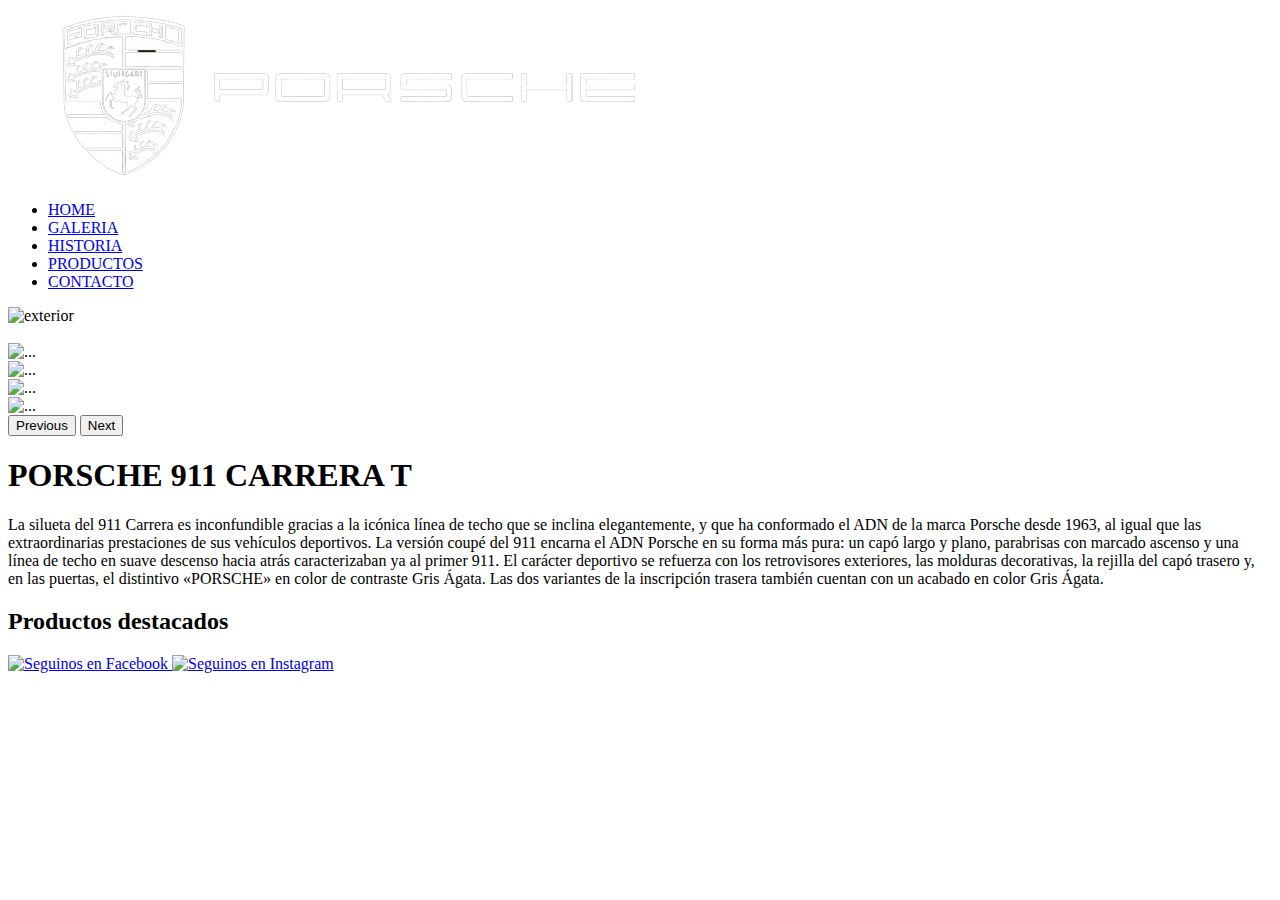
==== index.html @ 57ba137e "first commit" ====
<!DOCTYPE html>
<html lang="es">

<head>
    <meta charset="UTF-8">
    <meta name="viewport" content="width=device-width, initial-scale=1.0">
    <title>Porsche 911 Carrera T</title>
    <!-- favicon -->
    <link rel="shortcut icon" href="./img/iconos/logo_porsche.png" type="image/x-icon">
    <link href="https://cdn.jsdelivr.net/npm/bootstrap@5.3.2/dist/css/bootstrap.min.css" rel="stylesheet"
        integrity="sha384-T3c6CoIi6uLrA9TneNEoa7RxnatzjcDSCmG1MXxSR1GAsXEV/Dwwykc2MPK8M2HN" crossorigin="anonymous">
    <!-- link a mi hoja de estilos  FORMA RECOMENDADA-->
    <link rel="stylesheet" href="./css/style.css">
    <!-- segunda forma NO RECOMENDAD -->
    <style>
        /* h2{
            color: red;
        } */
    </style>
</head>

<body class="bg-pattern">
    <!-- starts nav -->
    <nav class="menu">
        <img class="logo" src="./img/iconos/logo_porsche.png" alt="HOME">
        <ul>
            <!-- vinculos relativos -->
            <li>
                <a href="./pages/home.html">HOME</a>
            </li>
            <li>
                <a href="./pages/promos.html">GALERIA</a>
            </li>
            <li>
                <a href="./pages/nosotros.html">HISTORIA</a>
            </li>
            <li>
                <a href="./pages/contacto.html">PRODUCTOS</a>
            </li>
            <li>
                <a href="./pages/contacto.html">CONTACTO</a>
            </li>
        </ul>
    </nav>
    <!-- ends nav -->
    <!-- starts presentation -->
    <header>
        <div id="carouselExampleAutoplaying" class="carousel slide" data-bs-ride="carousel">
            <div class="carousel-inner">
                <div class="carousel-item active">
                    <img src="./img/porsche_1.jpeg" class="d-block w-100" alt="exterior">
                </div>
                <div class="carousel-item">
                    <img src="./img/porsche_2.jpeg" class="d-block w-100" alt="">
                </div>
                <div class="carousel-item">
                    <img src="./img/porsche_3.jpeg" class="d-block w-100" alt="...">
                </div>
                <div class="carousel-item">
                    <img src="./img/porsche_4.jpeg" class="d-block w-100" alt="...">
                </div>
                <div class="carousel-item">
                    <img src="./img/porsche_5.jpeg" class="d-block w-100" alt="...">
                </div>
                <div class="carousel-item">
                    <img src="./img/porsche_6.jpeg" class="d-block w-100" alt="...">
                </div>
            </div>
            <button class="carousel-control-prev" type="button" data-bs-target="#carouselExampleAutoplaying"
                data-bs-slide="prev">
                <span class="carousel-control-prev-icon" aria-hidden="true"></span>
                <span class="visually-hidden">Previous</span>
            </button>
            <button class="carousel-control-next" type="button" data-bs-target="#carouselExampleAutoplaying"
                data-bs-slide="next">
                <span class="carousel-control-next-icon" aria-hidden="true"></span>
                <span class="visually-hidden">Next</span>
            </button>
        </div>
    </header>
    <!-- ends presentation -->
    <main>
        <!-- starts intro -->
        <section>
            <h1>PORSCHE 911 CARRERA T</h1>
            <p>La silueta del 911 Carrera es inconfundible gracias a la icónica línea de techo que se inclina
                elegantemente, y que ha conformado
                el ADN de la marca Porsche desde 1963, al igual que las extraordinarias prestaciones de sus vehículos
                deportivos. La versión coupé
                del 911 encarna el ADN Porsche en su forma más pura: un capó largo y plano, parabrisas con marcado
                ascenso y una línea de techo
                en suave descenso hacia atrás caracterizaban ya al primer 911. El carácter deportivo se refuerza con los
                retrovisores exteriores, las
                molduras decorativas, la rejilla del capó trasero y, en las puertas, el distintivo «PORSCHE» en color de
                contraste Gris Ágata.
                Las dos variantes de la inscripción trasera también cuentan con un acabado en color Gris Ágata.</p>
        </section>
        <!-- ends intro -->
        <!-- starts products -->
        <section>
            <h2 class="text-bold">Productos destacados</h2>
        </section>
        <!-- ends products -->
    </main>
    <!-- starts footer -->
    <footer id="myAdd">
        <!-- starts social icons -->
        <div>
            <!-- vinculos absolutos -->
            <a href="https://coderhouse.com" target="_blank">
                <img src="./img/iconos/facebook.png" alt="Seguinos en Facebook">
            </a>
            <a href="https://instagram.com" target="_blank">
                <img src="./img/iconos/instagram.png" alt="Seguinos en Instagram">
            </a>
        </div>
        <!-- ends social icons -->
    </footer>
    <!-- ends footer -->
</body>

</html>
---- css/style.css ----
/*  */
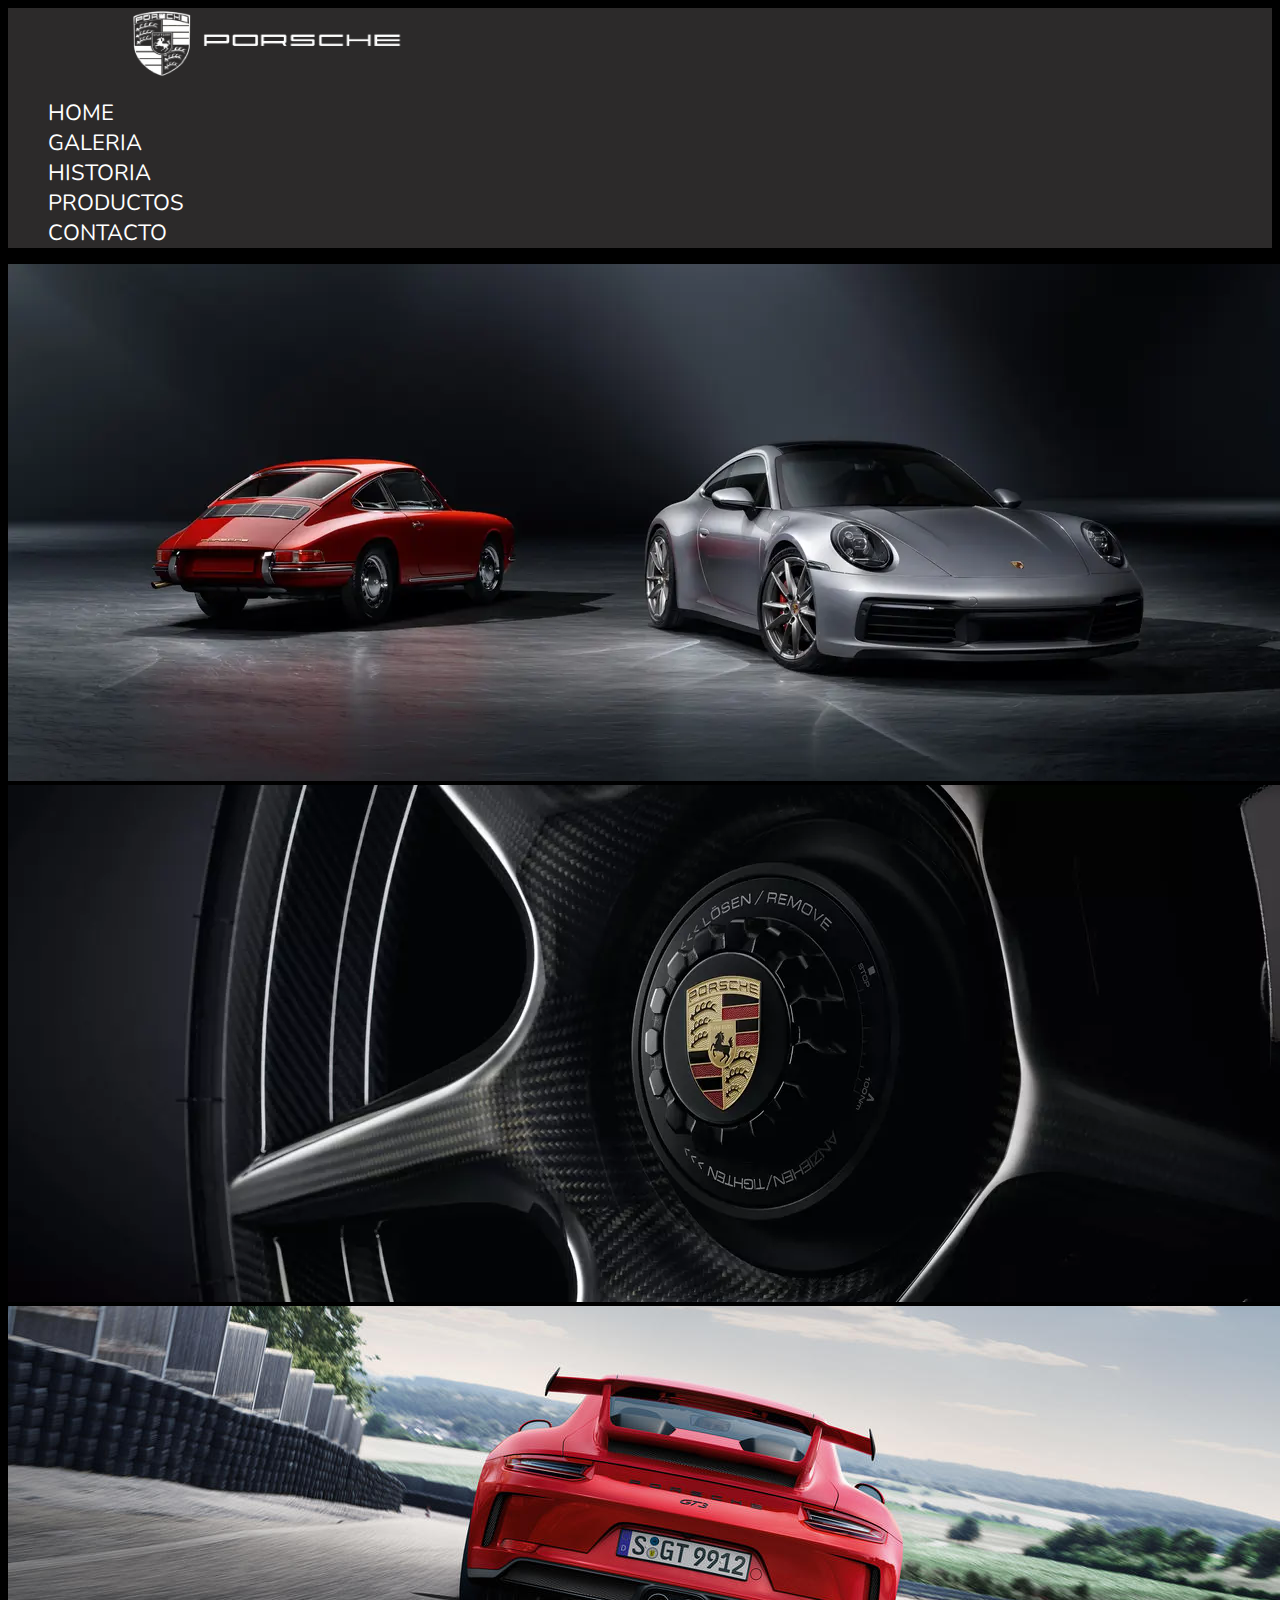
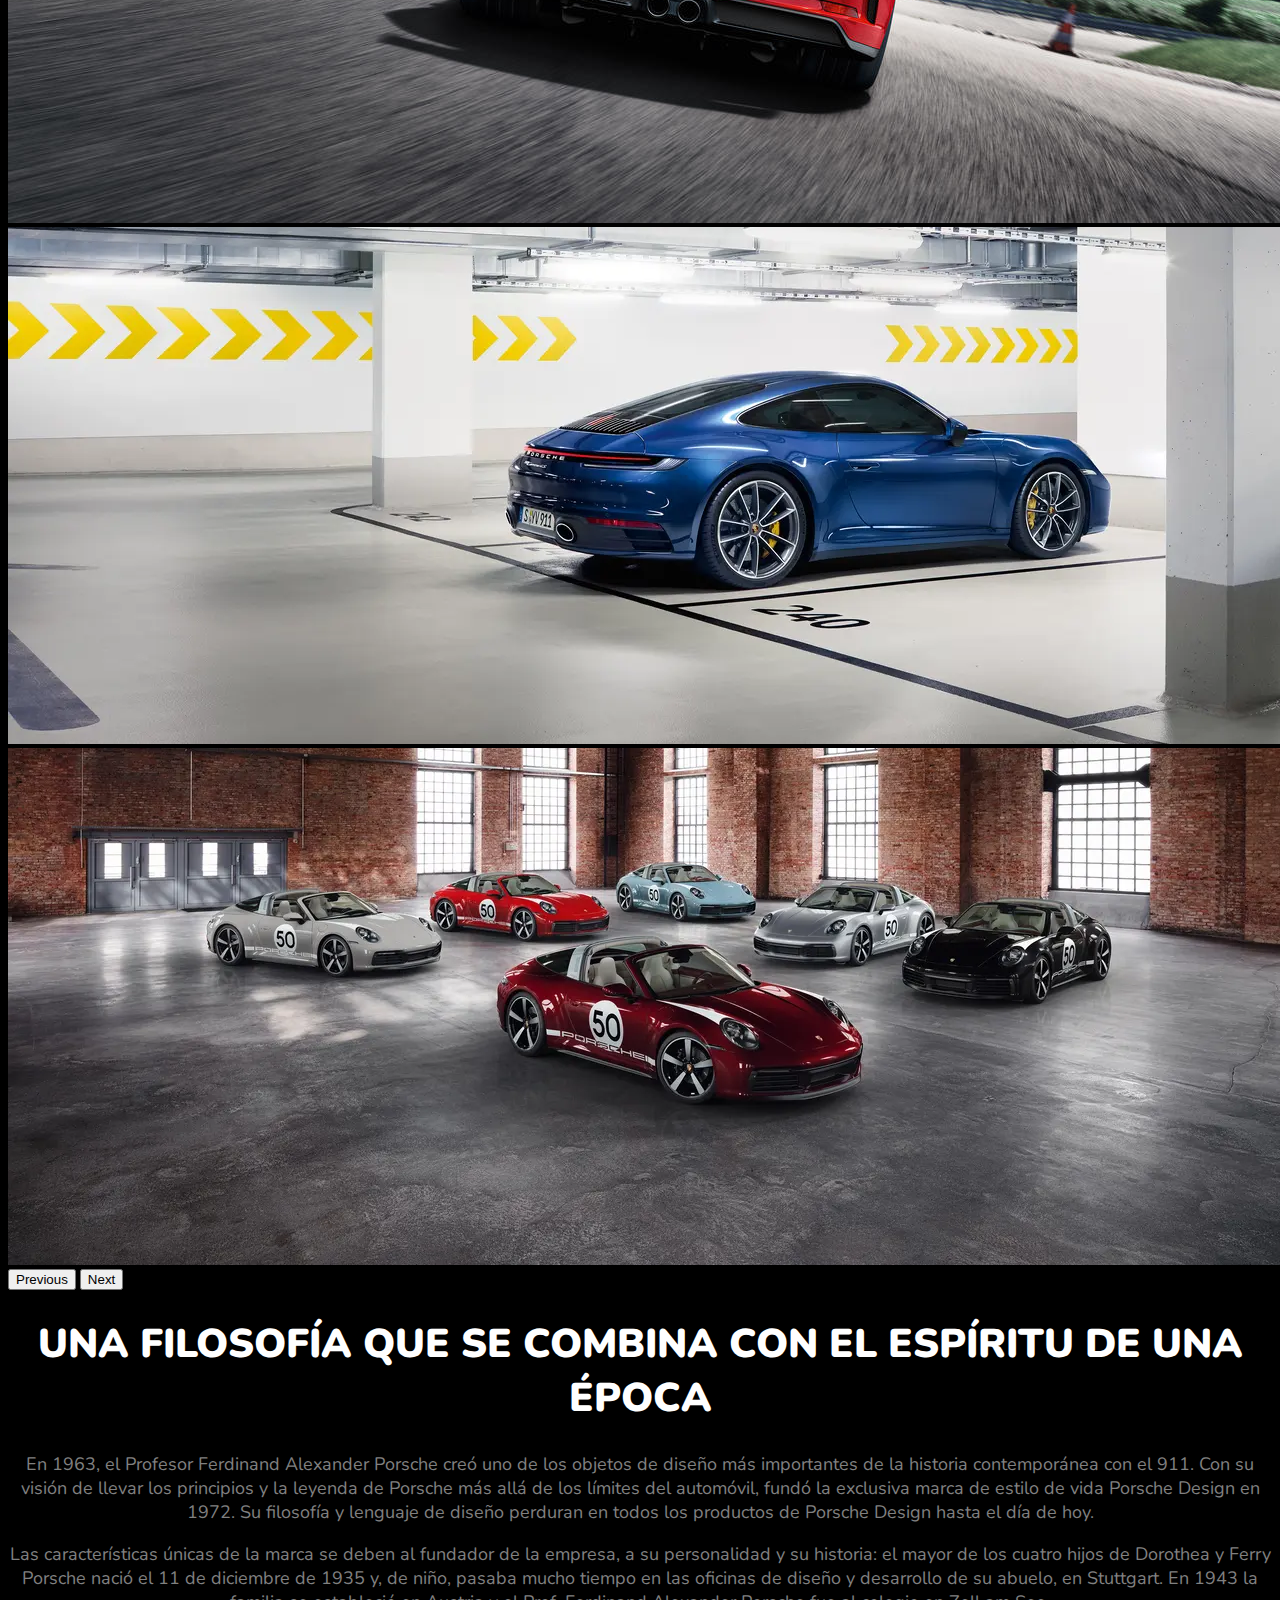
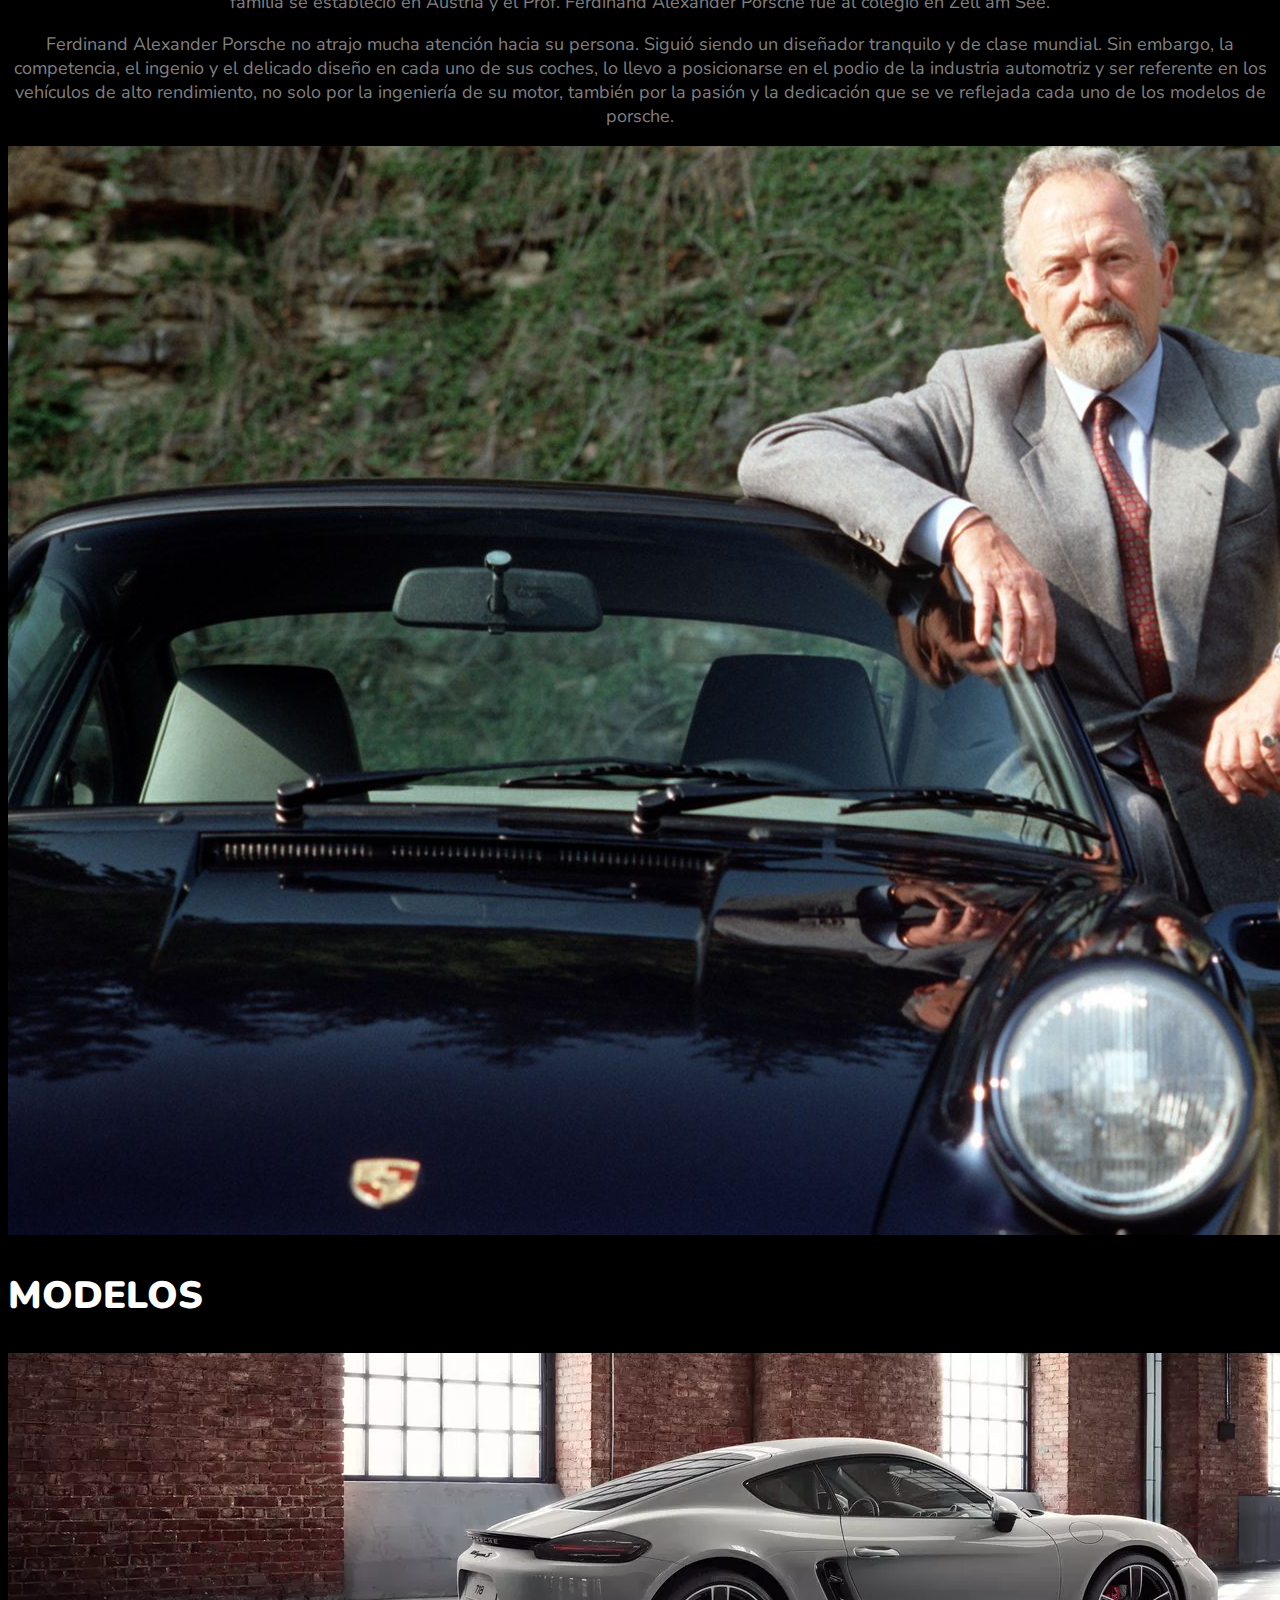
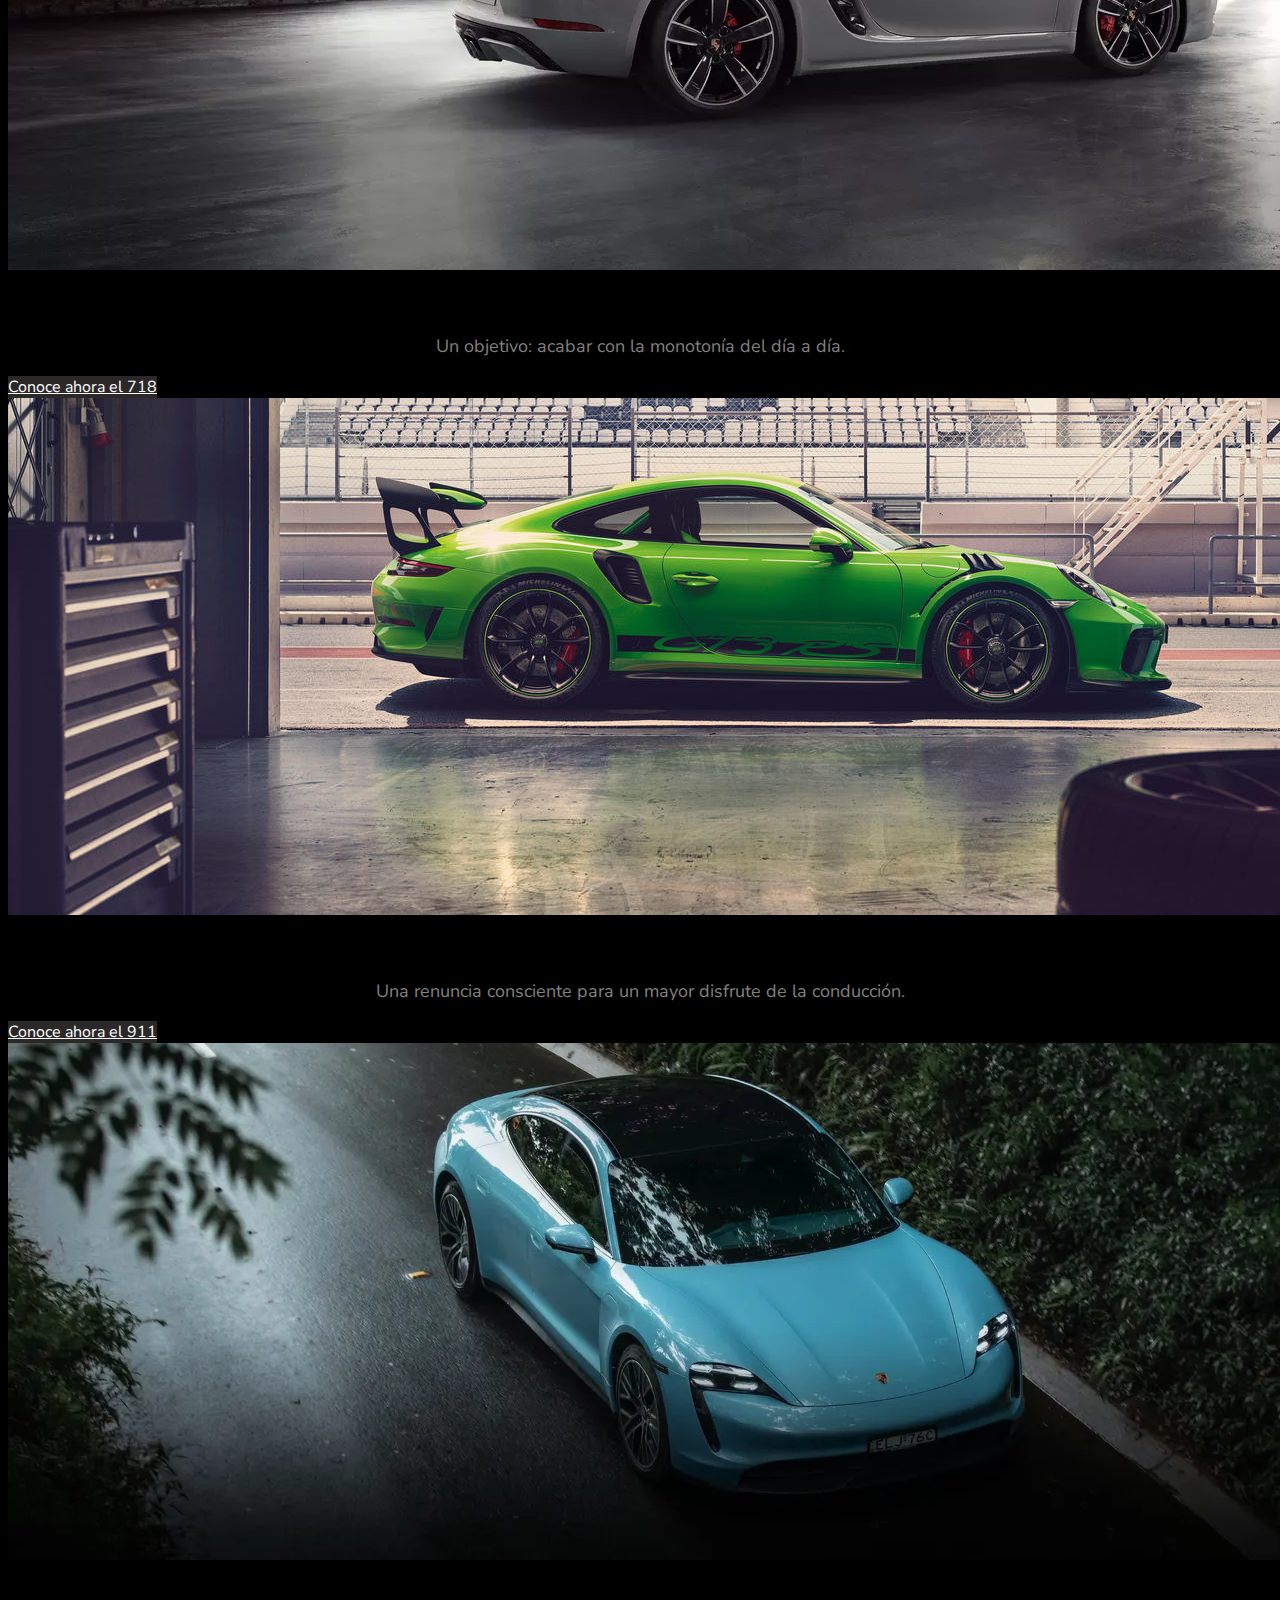
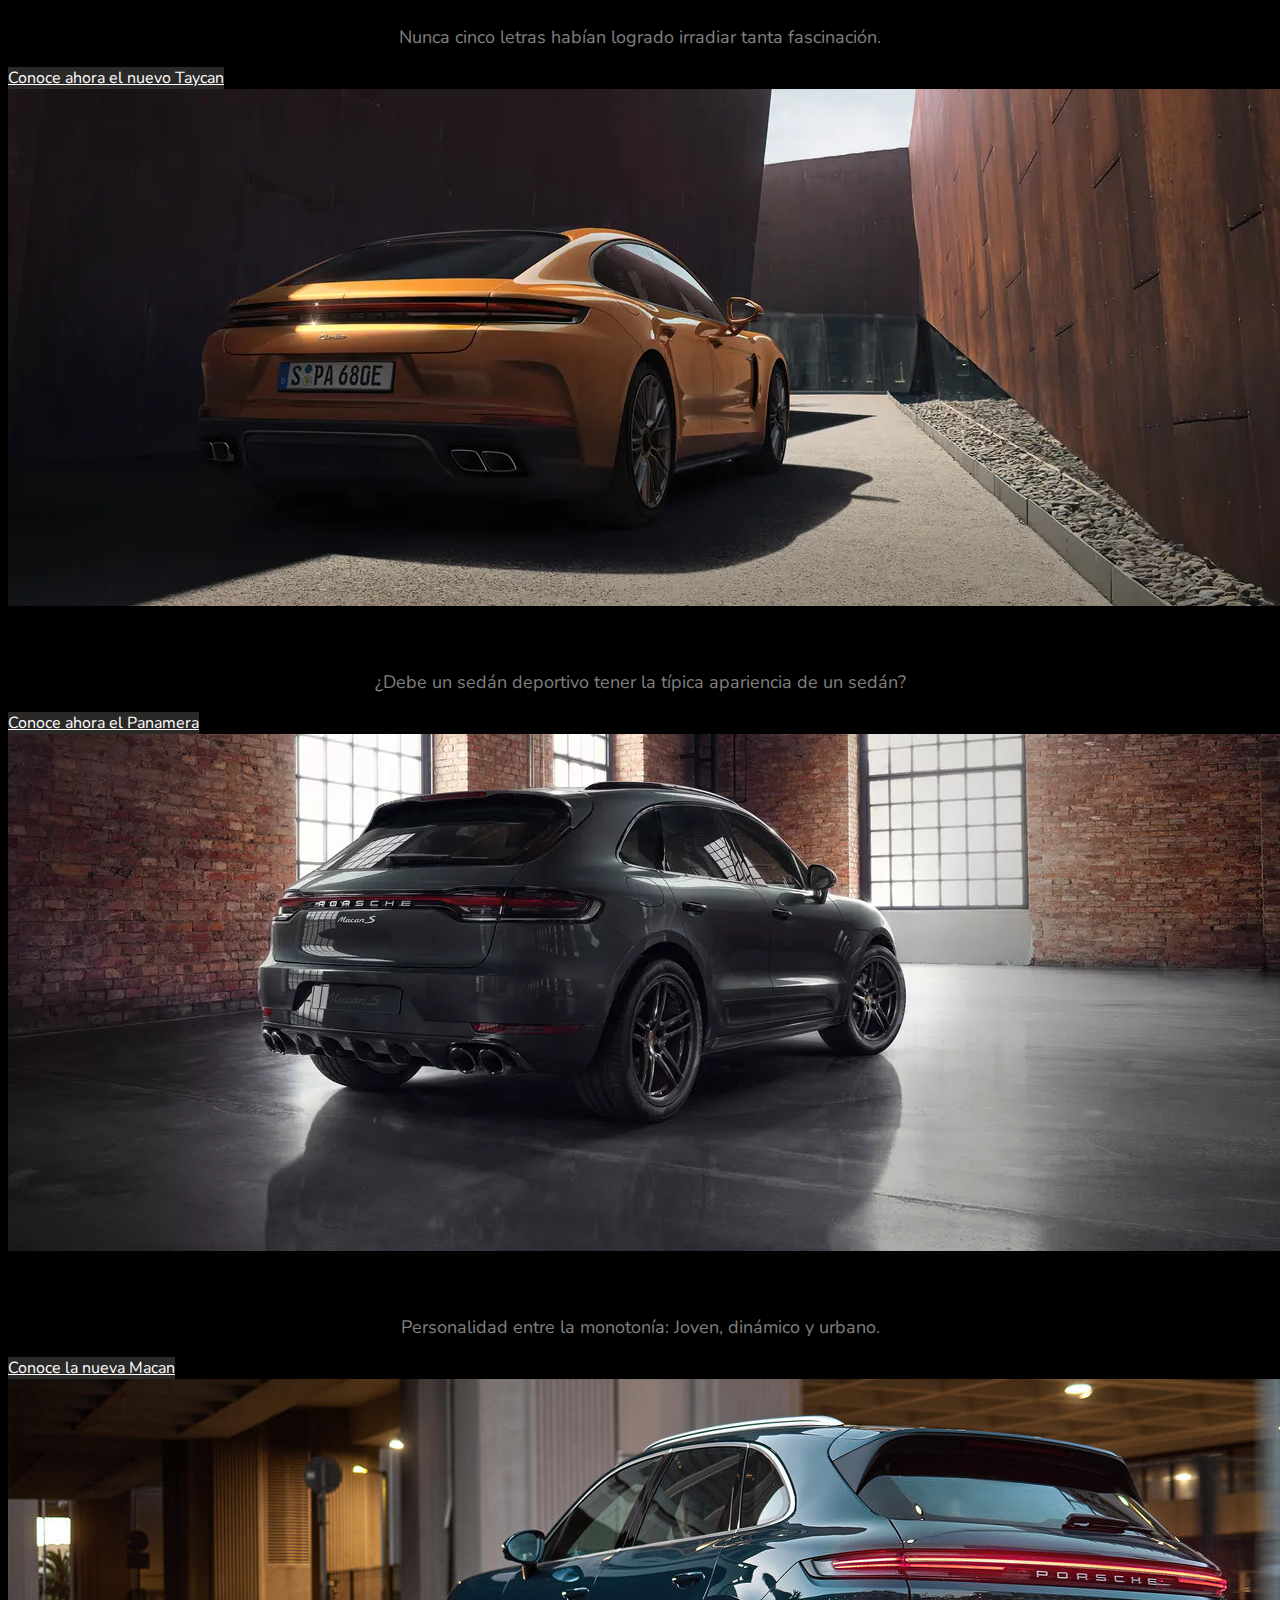
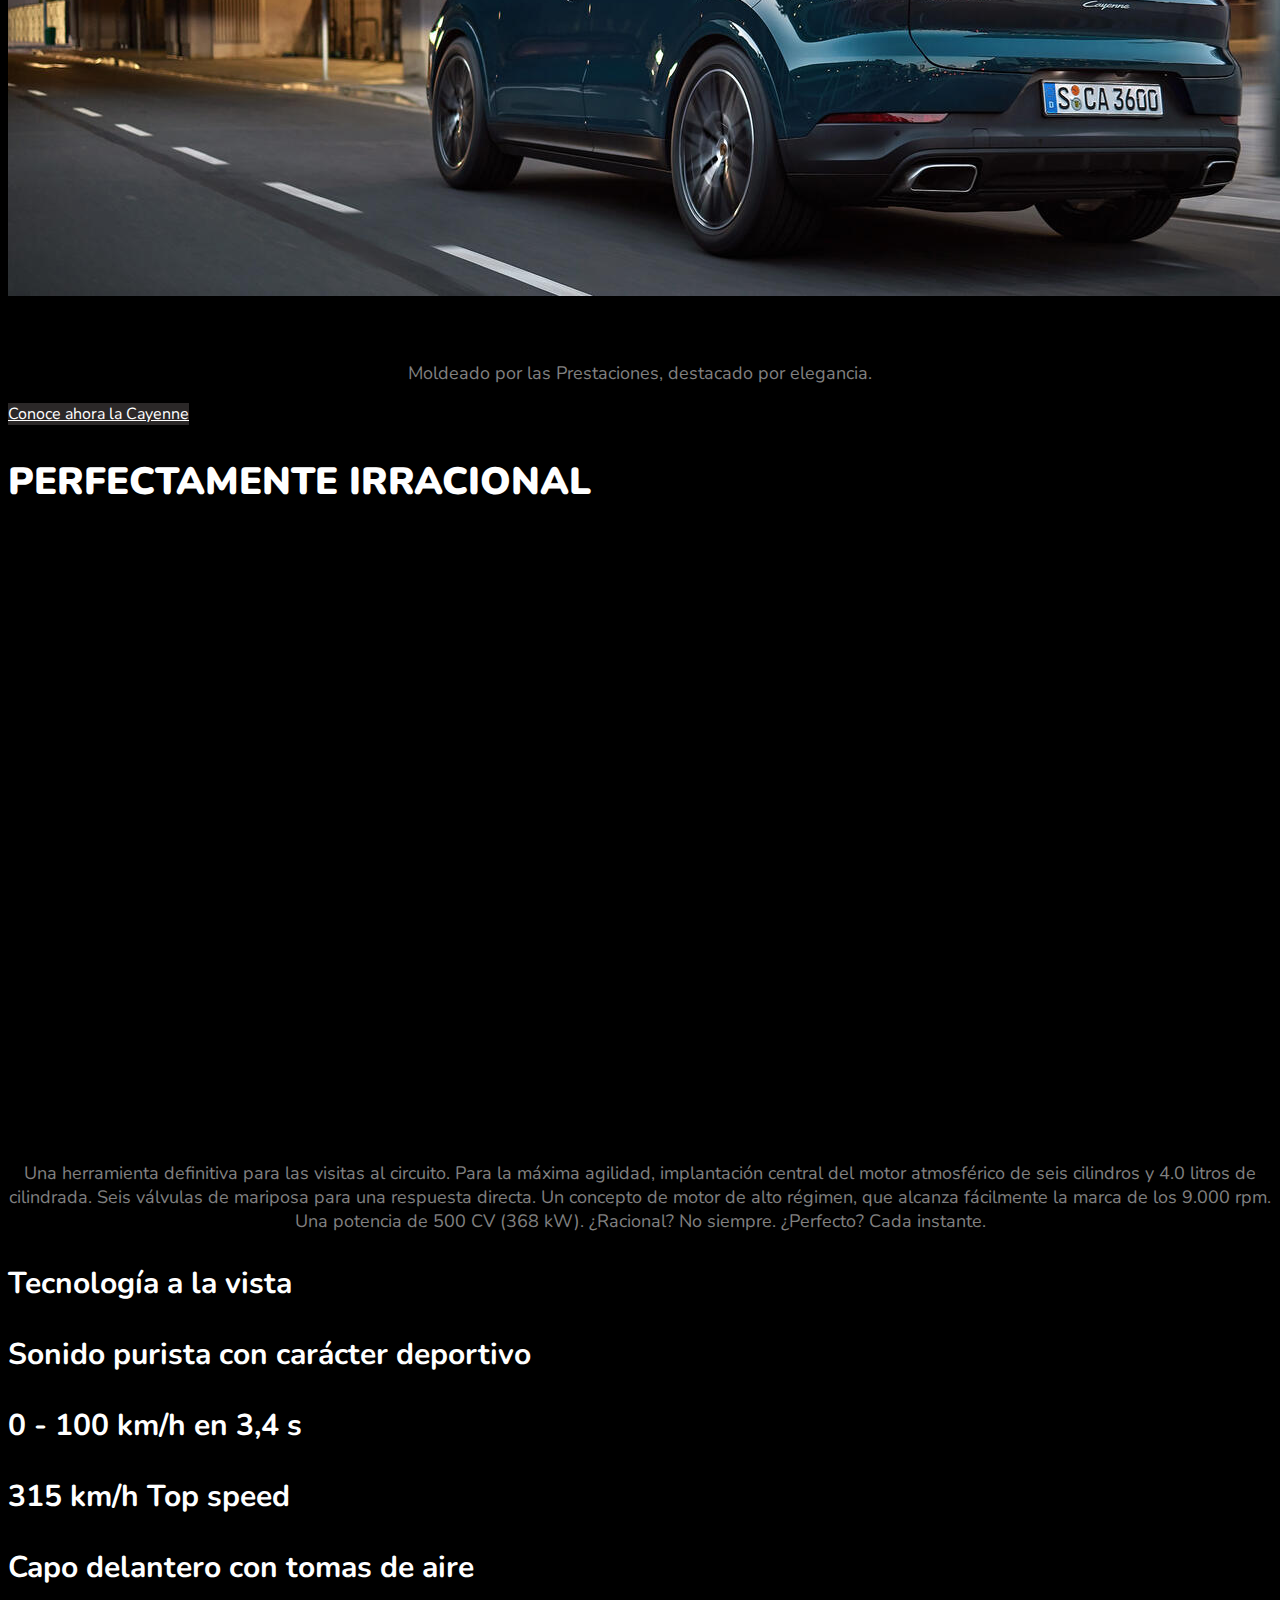
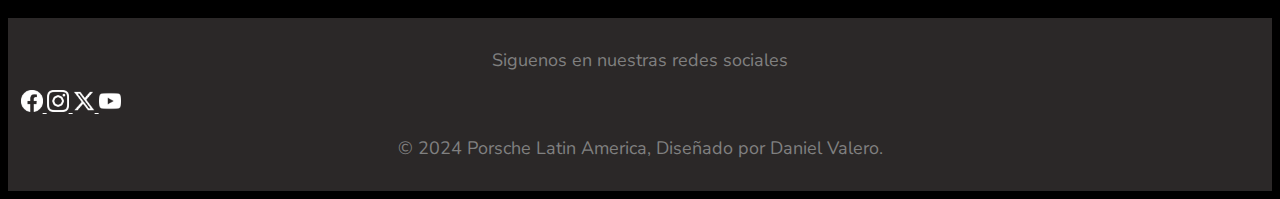
==== commit e6804f34: "Index Update" ====
--- a/index.html
+++ b/index.html
@@ -4,66 +4,72 @@
 <head>
     <meta charset="UTF-8">
     <meta name="viewport" content="width=device-width, initial-scale=1.0">
-    <title>Porsche 911 Carrera T</title>
+    <title>Porsche</title>
     <!-- favicon -->
-    <link rel="shortcut icon" href="./img/iconos/logo_porsche.png" type="image/x-icon">
+    <link rel="shortcut icon" href="./img/iconos/favicon_logo.png" type="image/x-icon">
     <link href="https://cdn.jsdelivr.net/npm/bootstrap@5.3.2/dist/css/bootstrap.min.css" rel="stylesheet"
         integrity="sha384-T3c6CoIi6uLrA9TneNEoa7RxnatzjcDSCmG1MXxSR1GAsXEV/Dwwykc2MPK8M2HN" crossorigin="anonymous">
-    <!-- link a mi hoja de estilos  FORMA RECOMENDADA-->
-    <link rel="stylesheet" href="./css/style.css">
-    <!-- segunda forma NO RECOMENDAD -->
-    <style>
-        /* h2{
+    <script src="https://cdn.jsdelivr.net/npm/bootstrap@5.3.2/dist/js/bootstrap.bundle.min.js"
+        integrity="sha384-C6RzsynM9kWDrMNeT87bh95OGNyZPhcTNXj1NW7RuBCsyN/o0jlpcV8Qyq46cDfL"
+        crossorigin="anonymous"></script>
+</head>
+
+<!-- link a mi hoja de estilos  FORMA RECOMENDADA-->
+<link rel="stylesheet" href="./css/style.css">
+<!-- segunda forma NO RECOMENDAD -->
+<style>
+    /* h2{
             color: red;
         } */
-    </style>
+</style>
 </head>
 
 <body class="bg-pattern">
-    <!-- starts nav -->
-    <nav class="menu">
-        <img class="logo" src="./img/iconos/logo_porsche.png" alt="HOME">
-        <ul>
-            <!-- vinculos relativos -->
-            <li>
-                <a href="./pages/home.html">HOME</a>
-            </li>
-            <li>
-                <a href="./pages/promos.html">GALERIA</a>
-            </li>
-            <li>
-                <a href="./pages/nosotros.html">HISTORIA</a>
-            </li>
-            <li>
-                <a href="./pages/contacto.html">PRODUCTOS</a>
-            </li>
-            <li>
-                <a href="./pages/contacto.html">CONTACTO</a>
-            </li>
-        </ul>
-    </nav>
+    <div class="col row">
+        <nav class="navbar">
+            <div class="col-3">
+                <img class="logo" src="./img/iconos/logo_porsche.png" alt="HOME">
+            </div>
+            <div class="col-9">
+                <ul class="nav justify-content-center">
+                    <li class="nav-item ms-4 me-4">
+                        <a class="nav-link active" aria-current="page" href="index.html">HOME</a>
+                    </li>
+                    <li class="nav-item ms-4 me-4">
+                        <a class="nav-link" href="pages/galeria.html">GALERIA</a>
+                    </li>
+                    <li class="nav-item ms-4 me-4">
+                        <a class="nav-link" href="pages/historia.html">HISTORIA</a>
+                    </li>
+                    <li class="nav-item ms-4 me-4">
+                        <a class="nav-link" href="pages/productos.html">PRODUCTOS</a>
+                    </li>
+                    <li class="nav-item ms-4 me-4">
+                        <a class="nav-link" href="pages/contacto.html">CONTACTO</a>
+                    </li>
+                </ul>
+            </div>
+        </nav>
+    </div>
     <!-- ends nav -->
     <!-- starts presentation -->
     <header>
         <div id="carouselExampleAutoplaying" class="carousel slide" data-bs-ride="carousel">
             <div class="carousel-inner">
                 <div class="carousel-item active">
-                    <img src="./img/porsche_1.jpeg" class="d-block w-100" alt="exterior">
-                </div>
-                <div class="carousel-item">
-                    <img src="./img/porsche_2.jpeg" class="d-block w-100" alt="">
-                </div>
-                <div class="carousel-item">
-                    <img src="./img/porsche_3.jpeg" class="d-block w-100" alt="...">
-                </div>
-                <div class="carousel-item">
-                    <img src="./img/porsche_4.jpeg" class="d-block w-100" alt="...">
-                </div>
-                <div class="carousel-item">
-                    <img src="./img/porsche_5.jpeg" class="d-block w-100" alt="...">
-                </div>
-                <div class="carousel-item">
-                    <img src="./img/porsche_6.jpeg" class="d-block w-100" alt="...">
+                    <img src="img/porsche_1.jpg" class="d-block w-100" alt="...">
+                </div>
+                <div class="carousel-item">
+                    <img src="img/porsche_2.jpg" class="d-block w-100" alt="...">
+                </div>
+                <div class="carousel-item">
+                    <img src="img/porsche_3.jpg" class="d-block w-100" alt="...">
+                </div>
+                <div class="carousel-item">
+                    <img src="img/porsche_4.jpg" class="d-block w-100" alt="...">
+                </div>
+                <div class="carousel-item">
+                    <img src="img/porsche_5.jpg" class="d-block w-100" alt="...">
                 </div>
             </div>
             <button class="carousel-control-prev" type="button" data-bs-target="#carouselExampleAutoplaying"
@@ -81,38 +87,157 @@
     <!-- ends presentation -->
     <main>
         <!-- starts intro -->
-        <section>
-            <h1>PORSCHE 911 CARRERA T</h1>
-            <p>La silueta del 911 Carrera es inconfundible gracias a la icónica línea de techo que se inclina
-                elegantemente, y que ha conformado
-                el ADN de la marca Porsche desde 1963, al igual que las extraordinarias prestaciones de sus vehículos
-                deportivos. La versión coupé
-                del 911 encarna el ADN Porsche en su forma más pura: un capó largo y plano, parabrisas con marcado
-                ascenso y una línea de techo
-                en suave descenso hacia atrás caracterizaban ya al primer 911. El carácter deportivo se refuerza con los
-                retrovisores exteriores, las
-                molduras decorativas, la rejilla del capó trasero y, en las puertas, el distintivo «PORSCHE» en color de
-                contraste Gris Ágata.
-                Las dos variantes de la inscripción trasera también cuentan con un acabado en color Gris Ágata.</p>
+        <section class="m-5 p-4">
+            <h1><b>UNA FILOSOFÍA QUE SE COMBINA CON EL ESPÍRITU DE UNA ÉPOCA</b></h1>
+            <div class="col row">
+                <div class="col-8 p-5">
+                    <p class="mt-5">En 1963, el Profesor Ferdinand Alexander Porsche creó uno de los objetos de
+                        diseño
+                        más importantes de la historia
+                        contemporánea con el 911. Con su visión de llevar los principios y la leyenda de Porsche más
+                        allá de
+                        los límites del
+                        automóvil, fundó la exclusiva marca de estilo de vida Porsche Design en 1972. Su filosofía y
+                        lenguaje de diseño
+                        perduran en todos los productos de Porsche Design hasta el día de hoy.</p>
+
+                    <p>Las características únicas de la marca se deben al fundador de la empresa, a su personalidad y su
+                        historia:
+                        el mayor de los cuatro hijos de Dorothea y Ferry Porsche nació el 11 de diciembre de 1935 y, de
+                        niño, pasaba
+                        mucho tiempo en las oficinas de diseño y desarrollo de su abuelo, en Stuttgart. En 1943 la
+                        familia se estableció
+                        en Austria y el Prof. Ferdinand Alexander Porsche fue al colegio en Zell am See.</p>
+
+                    <p>Ferdinand Alexander Porsche no atrajo mucha atención hacia su persona. Siguió siendo un diseñador
+                        tranquilo y de clase mundial. Sin embargo, la competencia, el ingenio y el delicado diseño en
+                        cada uno
+                        de sus coches, lo llevo a posicionarse en el podio de la industria automotriz y ser referente en
+                        los vehículos de
+                        alto rendimiento, no solo por la ingeniería de su motor, también por la pasión y la dedicación
+                        que se ve reflejada
+                        cada uno de los modelos de porsche.</p>
+                </div>
+                <div class="col-4 mt-5">
+                    <div class="card mt-5" style="width: 34rem;">
+                        <img src="img/ferdinand_alexander.jpeg" class="card-img-top" alt="Ferdinand Alexander">
+                    </div>
+                </div>
+            </div>
         </section>
         <!-- ends intro -->
         <!-- starts products -->
-        <section>
-            <h2 class="text-bold">Productos destacados</h2>
+        <section class="m-5 p-5">
+            <h2><b>MODELOS</b></h1>
+                <div class="card-group mt-5">
+                    <div class="card">
+                        <img src="img/porsche_718.jpg" class="card-img-top" alt="718">
+                        <div class="card-body">
+                            <h5 class="card-title">718</h5>
+                            <p class="card-text text-start">Un objetivo: acabar con la monotonía del día a día.</p>
+                            <a href="#" class="btn btn-secondary">Conoce ahora el 718</a>
+                        </div>
+                    </div>
+                    <div class="card">
+                        <img src="img/porsche_911.jpg" class="card-img-top" alt="...">
+                        <div class="card-body">
+                            <h5 class="card-title">911</h5>
+                            <p class="card-text text-start">Una renuncia consciente para un mayor disfrute de la
+                                conducción.</p>
+                            <a href="#" class="btn btn-secondary">Conoce ahora el 911</a>
+                        </div>
+                    </div>
+                    <div class="card">
+                        <img src="img/porsche_taycan.jpg" class="card-img-top" alt="...">
+                        <div class="card-body">
+                            <h5 class="card-title">Taycan</h5>
+                            <p class="card-text text-start">Nunca cinco letras habían logrado irradiar tanta
+                                fascinación.</p>
+                            <a href="#" class="btn btn-secondary">Conoce ahora el nuevo Taycan</a>
+                        </div>
+                    </div>
+                </div>
+
+                <div class="card-group">
+                    <div class="card">
+                        <img src="img/porsche_panamera.jpg" class="card-img-top" alt="...">
+                        <div class="card-body">
+                            <h5 class="card-title">Panamera</h5>
+                            <p class="card-text text-start">¿Debe un sedán deportivo tener la típica apariencia de un
+                                sedán?</p>
+                            <a href="#" class="btn btn-secondary">Conoce ahora el Panamera</a>
+                        </div>
+                    </div>
+                    <div class="card">
+                        <img src="img/porsche_macan.jpg" class="card-img-top" alt="...">
+                        <div class="card-body">
+                            <h5 class="card-title">Macan</h5>
+                            <p class="card-text text-start">Personalidad entre la monotonía: Joven, dinámico y urbano.
+                            </p>
+                            <a href="#" class="btn btn-secondary">Conoce la nueva Macan</a>
+                        </div>
+                    </div>
+                    <div class="card">
+                        <img src="img/porsche_cayenne.jpg" class="card-img-top" alt="...">
+                        <div class="card-body">
+                            <h5 class="card-title">Cayenne</h5>
+                            <p class="card-text text-start">Moldeado por las Prestaciones, destacado por elegancia.</p>
+                            <a href="#" class="btn btn-secondary">Conoce ahora la Cayenne</a>
+                        </div>
+                    </div>
+                </div>
         </section>
         <!-- ends products -->
+        <section class=" m-5 p-5">
+            <h2><b>PERFECTAMENTE IRRACIONAL</b></h1>
+                <div class="row">
+                    <div class="col-8 mt-5">
+                        <iframe width="560" height="315"
+                            src="https://www.youtube.com/embed/_ruyhTgEvh0?si=s-n0NDWi9JfESg4Y"
+                            title="YouTube video player" frameborder="0"
+                            allow="accelerometer; autoplay; clipboard-write; encrypted-media; gyroscope; picture-in-picture; web-share"
+                            allowfullscreen>
+                        </iframe>
+                    </div>
+                    <div class="col-4 mt-5">
+                        <p class="text-start">Una herramienta definitiva para las visitas al circuito. Para la máxima
+                            agilidad,
+                            implantación central del motor atmosférico
+                            de seis cilindros y 4.0 litros de cilindrada. Seis válvulas de mariposa para una respuesta
+                            directa. Un concepto de motor de alto
+                            régimen, que alcanza fácilmente la marca de los 9.000 rpm. Una potencia de 500 CV (368 kW).
+                            ¿Racional? No siempre. ¿Perfecto?
+                            Cada instante.</p>
+                        <h3 class="mt-5 pt-5">Tecnología a la vista</h3>
+                        <h3 class="mt-5">Sonido purista con carácter deportivo</h3>
+                        <h3 class="mt-5">0 - 100 km/h en 3,4 s</h3>
+                        <h3 class="mt-5">315 km/h Top speed</h3>
+                        <h3 class="mt-5">Capo delantero con tomas de aire</h3>
+                        </iframe>
+                    </div>
+                </div>
+        </section>
     </main>
     <!-- starts footer -->
     <footer id="myAdd">
         <!-- starts social icons -->
         <div>
-            <!-- vinculos absolutos -->
-            <a href="https://coderhouse.com" target="_blank">
-                <img src="./img/iconos/facebook.png" alt="Seguinos en Facebook">
-            </a>
-            <a href="https://instagram.com" target="_blank">
-                <img src="./img/iconos/instagram.png" alt="Seguinos en Instagram">
-            </a>
+            <p class="text-center">Siguenos en nuestras redes sociales</p>
+            <div class="col text-center">
+                <a href="https://www.facebook.com/porsche/" target="_blank" class="me-4">
+                    <img src="./img/iconos/facebook_logo.png" alt="" width="22" height="22">
+                </a>
+                <a href="https://www.instagram.com/porsche" target="_blank" class="me-4">
+                    <img src="./img/iconos/instagram_logo.png" alt="" width="22" height="22">
+                </a>
+                <a href="https://twitter.com/Porsche" target="_blank" class="me-4">
+                    <img src="./img/iconos/X_logo.png" alt="" width="22" height="22">
+                </a>
+                <a href="https://www.youtube.com/Porsche" target="_blank">
+                    <img src="./img/iconos/youtube_logo.png" alt="" width="22" height="22">
+                </a>
+            </div>
+            <p class="mt-3">© 2024 Porsche Latin America, Diseñado por Daniel Valero.</p>
         </div>
         <!-- ends social icons -->
     </footer>
--- a/css/style.css
+++ b/css/style.css
@@ -1 +1,91 @@
-/*  */+@import url('https://fonts.googleapis.com/css2?family=Nunito:wght@300;400&display=swap');
+
+/* selector universal */
+/* reset */
+
+
+/* 1 - SELECTORES DE ETIQUETAS */
+h1{
+    font-size: 40px;/* tamaño del texto */
+    text-align: center;/* aliniación del texto */
+}
+h2{
+    font-size: 38px;/* tamaño del texto */
+    text-align: start;/* aliniación del texto */
+}
+
+h3{
+    font-size: 30px;/* tamaño del texto */
+    text-align: start;/* aliniación del texto */
+}
+p{
+    color: gray;/* color del texto */
+    font-size: 18px;/* tamaño del texto */
+    line-height: 24px;/* interlineado */
+    font-family: 'Nunito', sans-serif;/* familia tipográfica */
+    text-align: center;
+}
+h1,h2,h3,a{
+    font-family: 'Nunito', sans-serif;/* familia tipográfica */
+    color: white;/* color del texto */
+}
+
+footer{
+    background-color:  rgb(43, 40, 40);
+    color: white;
+    padding: 1%;
+}
+
+.logo {
+    height: 70px;
+    width: 310px;
+    margin-inline-start: 100px;
+
+}
+
+.btn {
+    background-color: rgb(43, 40, 40);
+    border: 1cap;
+    color: white;
+}
+
+iframe{
+    width: 1000px;
+    height: 600px;
+  }
+/* selectores descendentes */
+.navbar{
+    background-color: rgb(44, 42, 42);/* color del fondo */
+    align-items: center;
+    /*position - static - relative - absolute - fixed - sticky*/
+}
+    .navbar ul{
+        list-style: none;/* sacamos el estilo a las viñetas */
+    }
+        .navbar ul li a{
+            text-decoration: none;/* sacamos el subrayado a los links */
+            color: white;/* color del texto */
+            font-size: 22px;/* tamaño del texto */
+        }
+        /*hover*/
+
+/* 2 - selector de clase */
+.text-bold{
+    font-weight: bold;/* peso del texto -- negrita */
+}
+.text-italic{
+    font-style: italic;/* estilo del texto --- italic */
+}
+.text-orange{
+    color: orange;/* color del texto */
+}
+.bg-pattern{
+    background-color: black;
+    background-attachment: fixed;/* fondo fijo */
+}
+/* 3 - selector de ID */
+#myAdd{
+    /* propiedades, valor */
+}
+
+/*Box model - width- height - margin - padding - border*/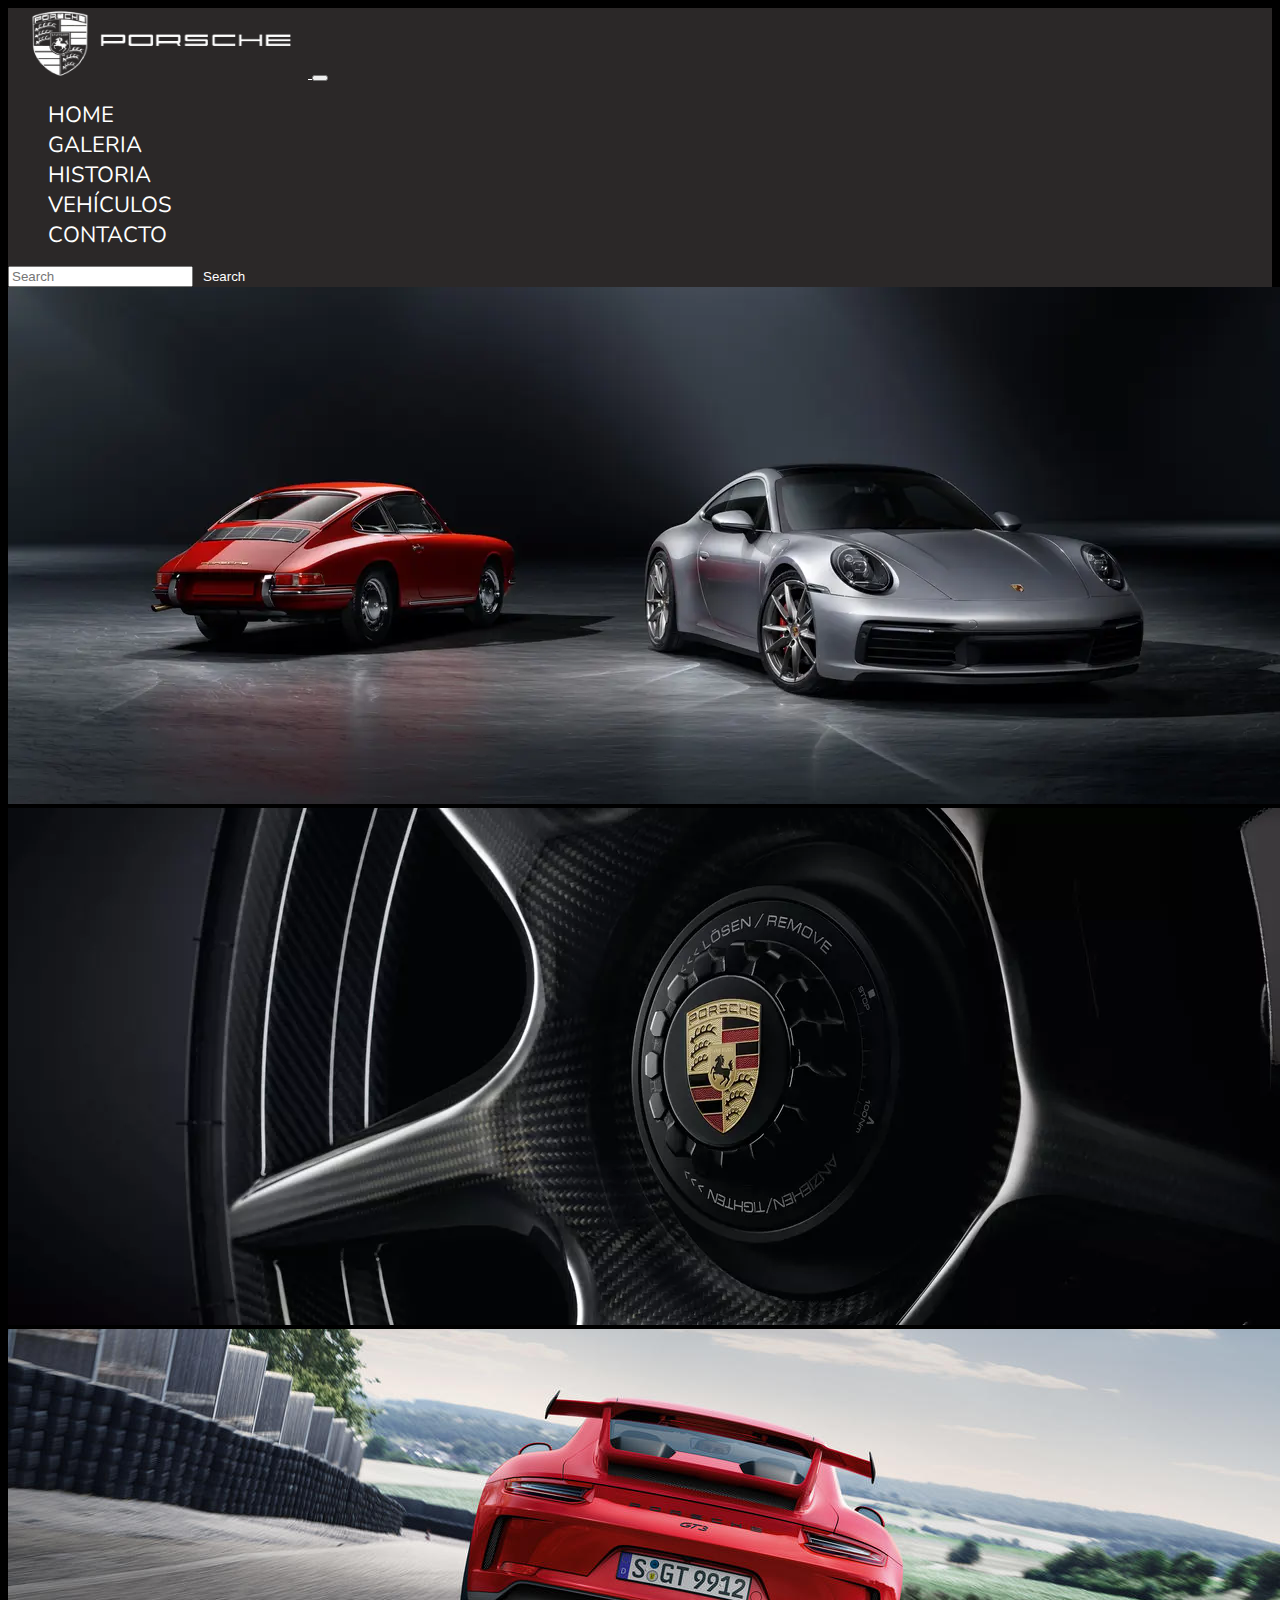
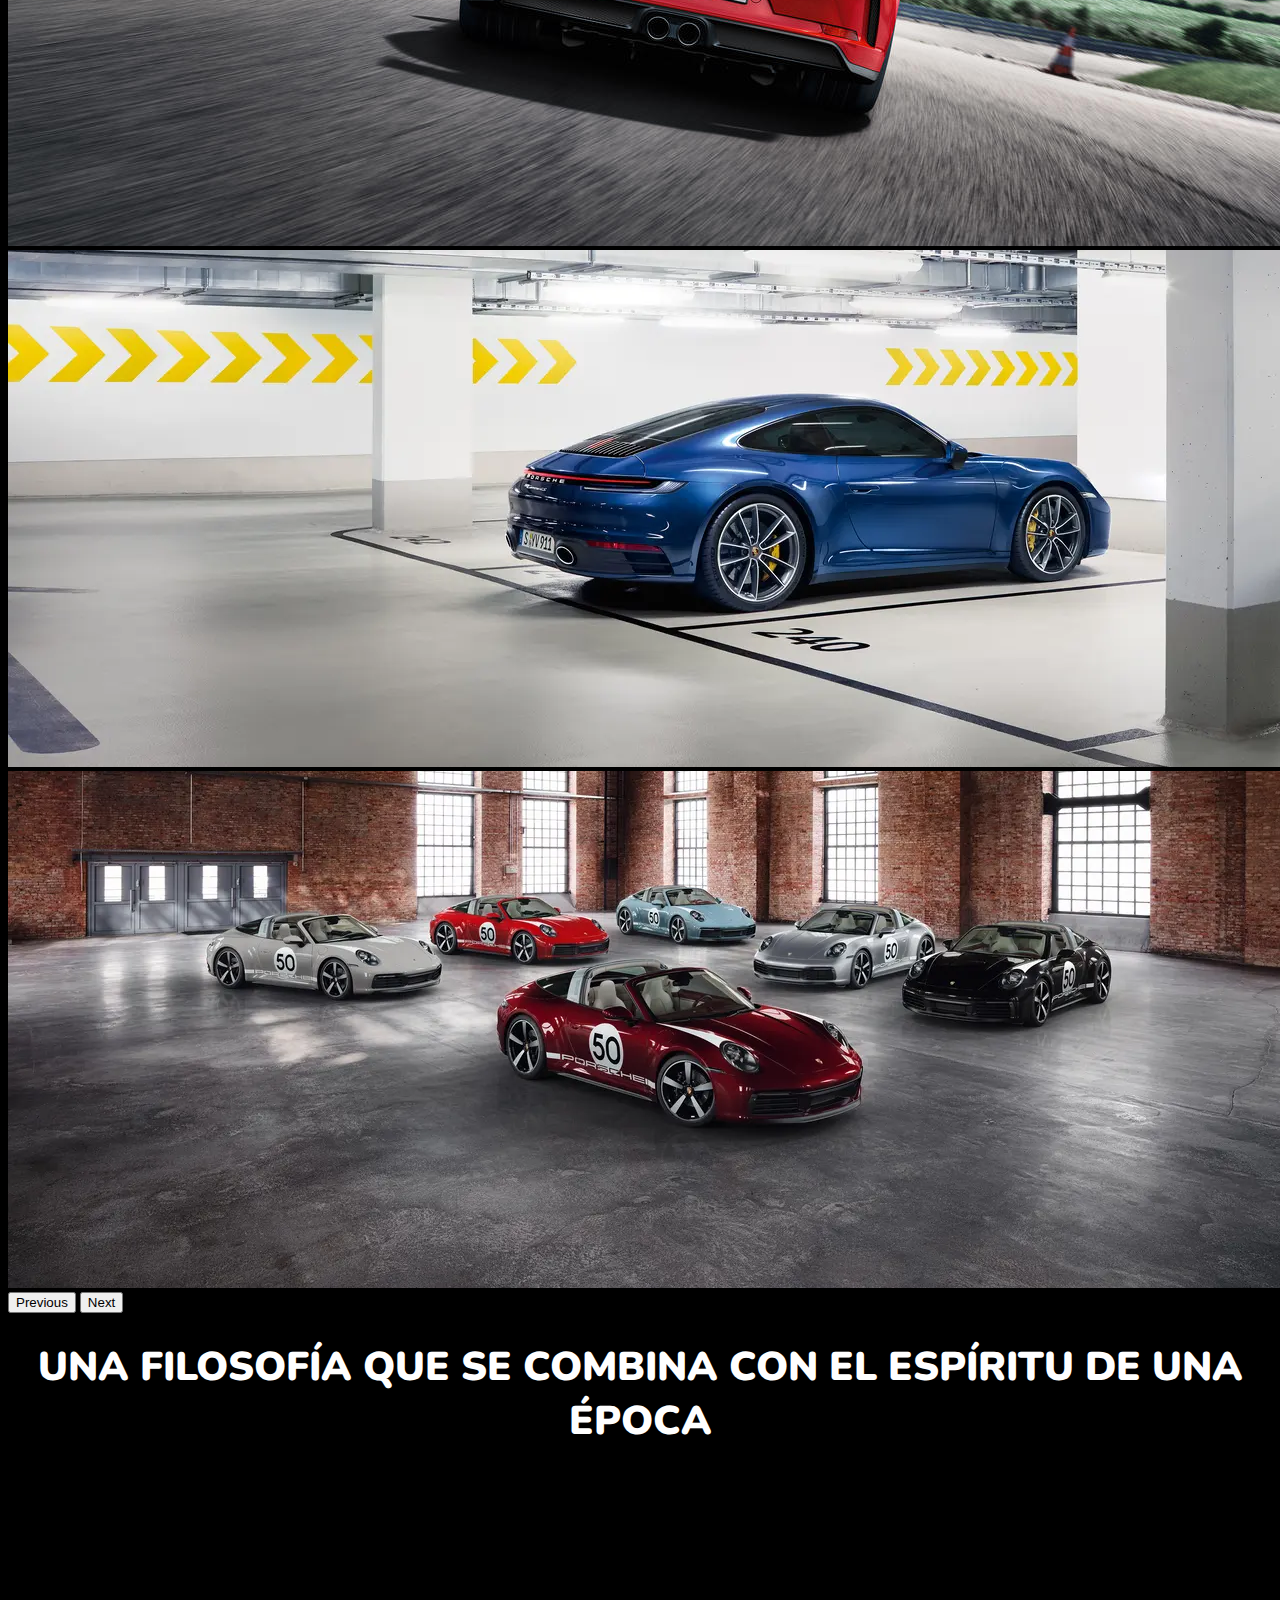
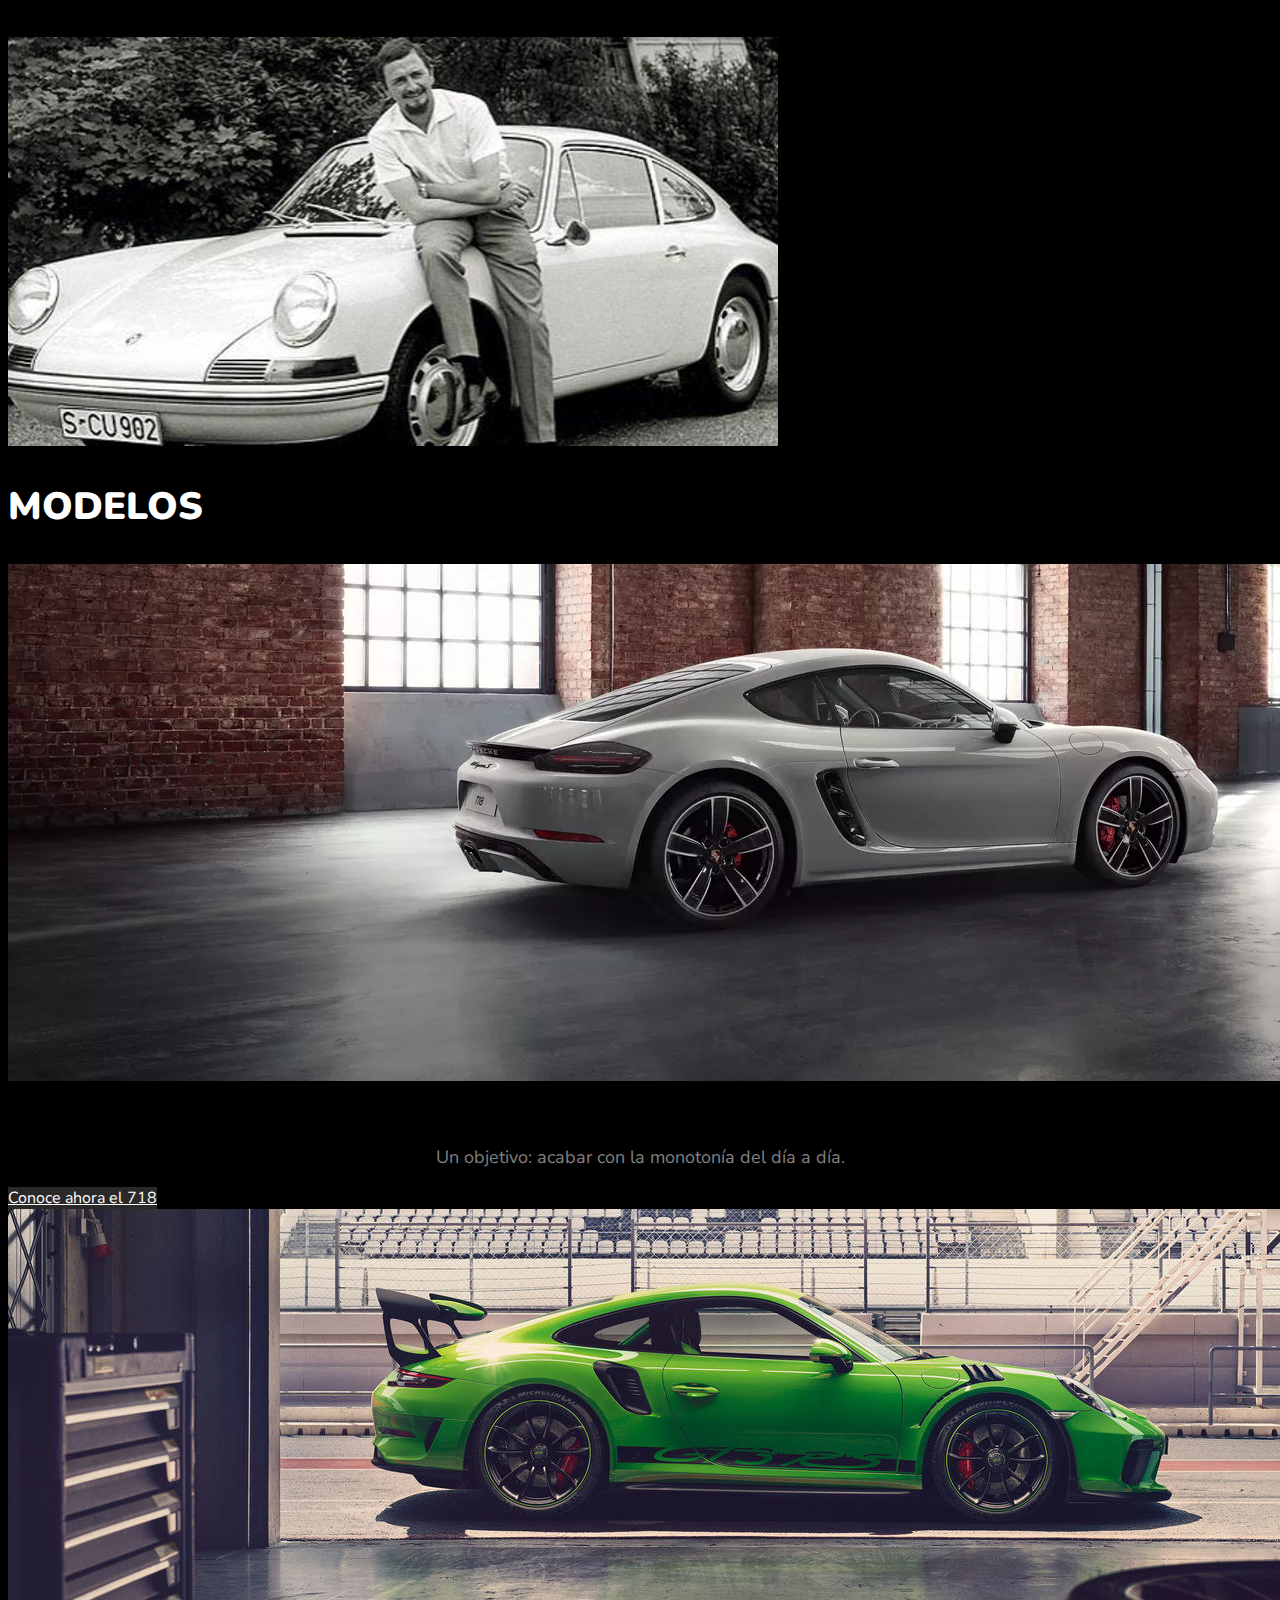
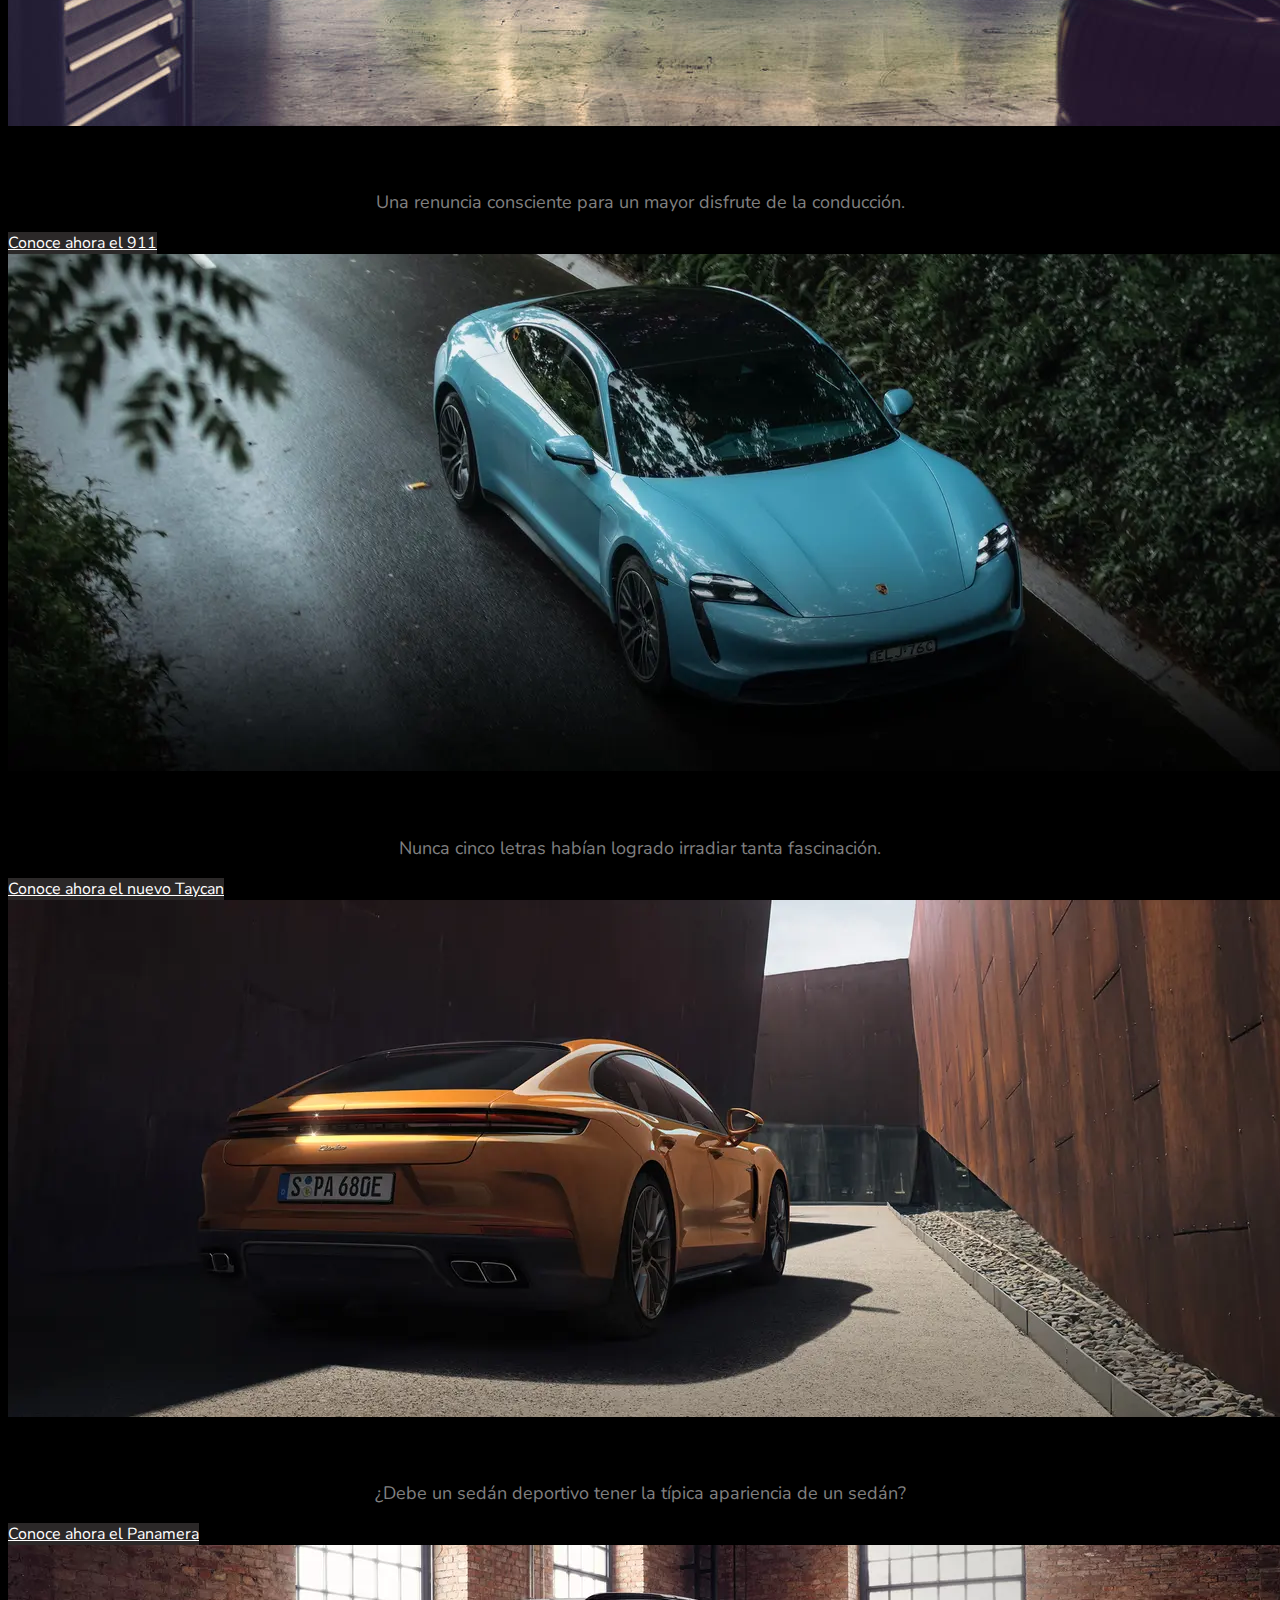
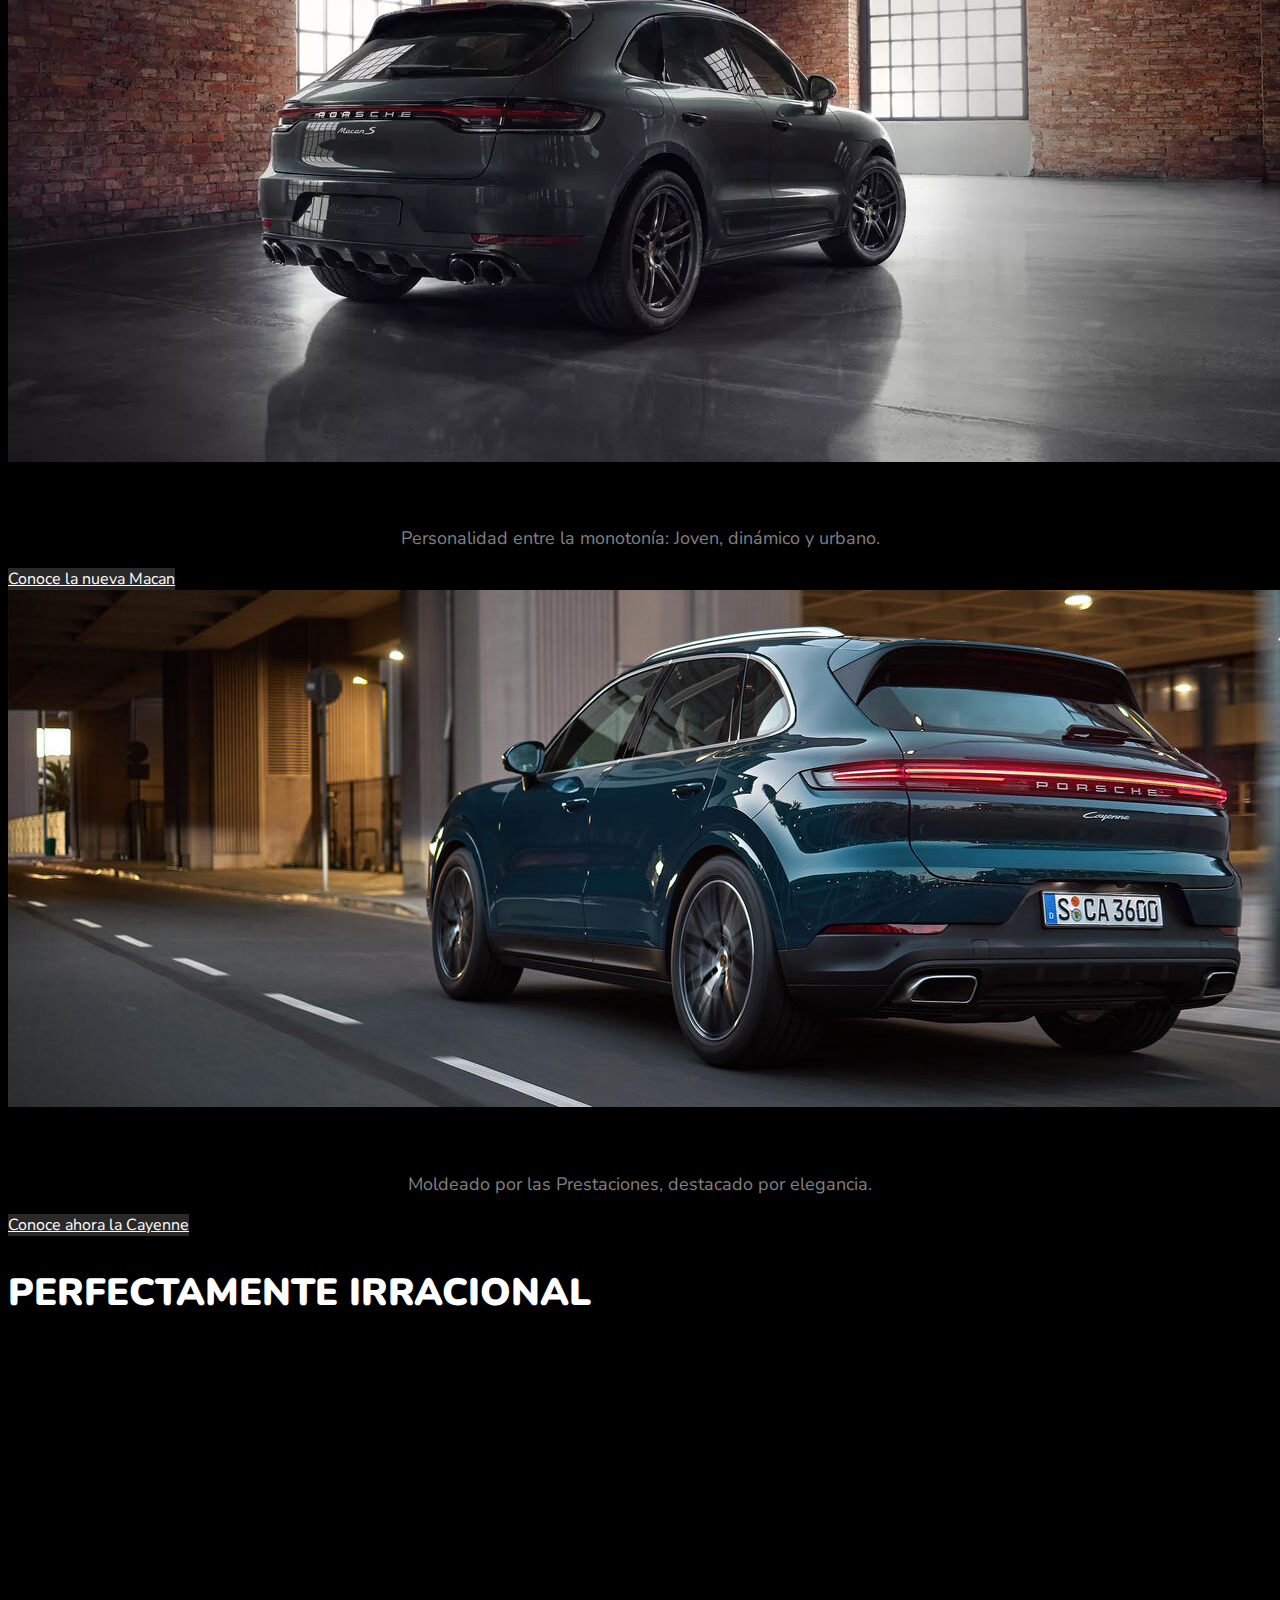
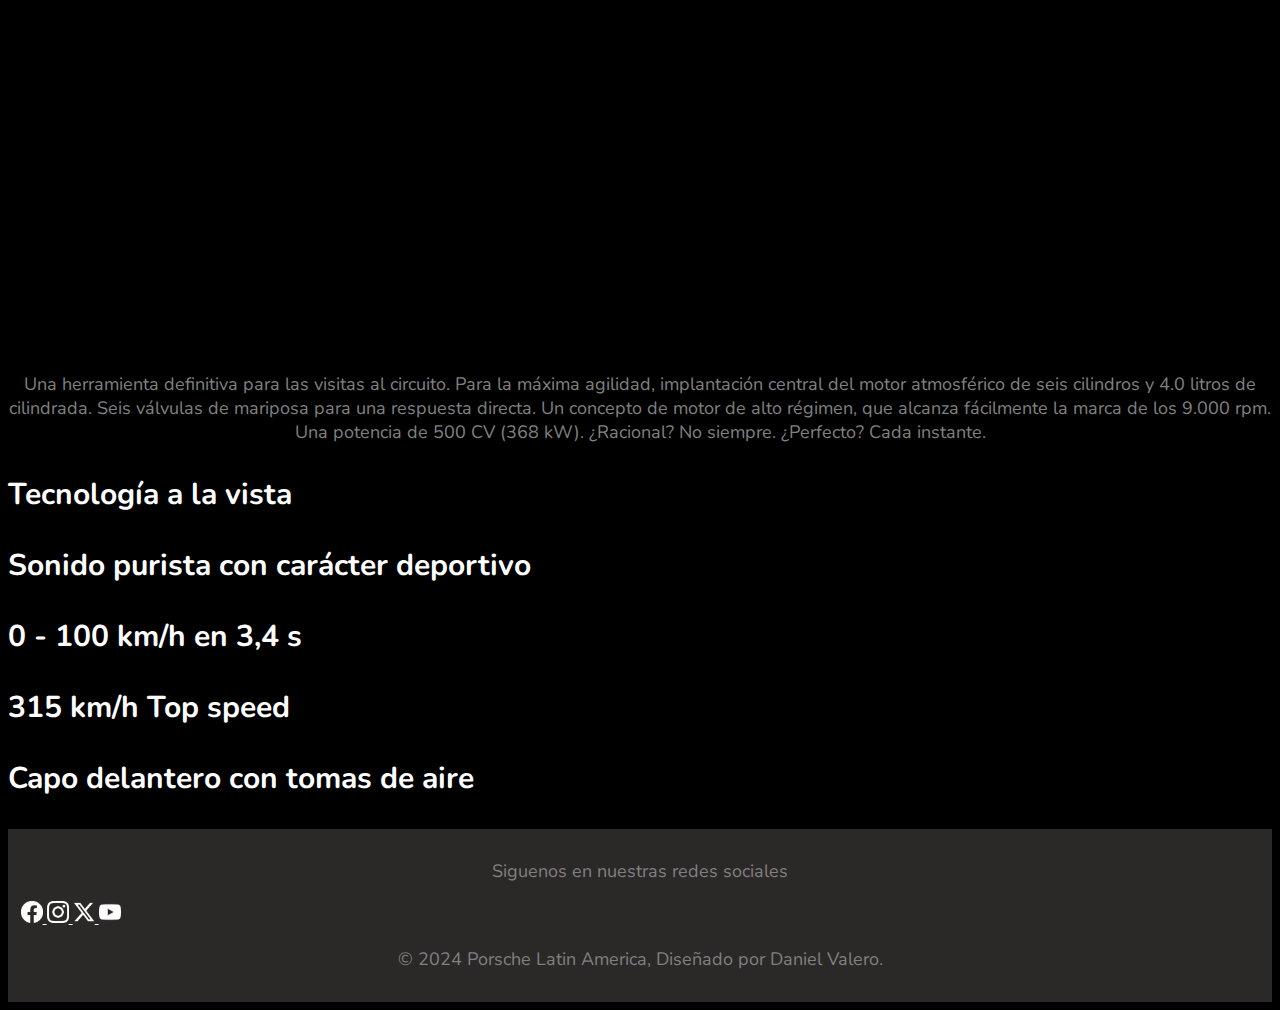
==== commit 6ae2c829: "Navbar and footer Update" ====
--- a/index.html
+++ b/index.html
@@ -1,247 +1,277 @@
-<!DOCTYPE html>
-<html lang="es">
-
-<head>
-    <meta charset="UTF-8">
-    <meta name="viewport" content="width=device-width, initial-scale=1.0">
-    <title>Porsche</title>
-    <!-- favicon -->
-    <link rel="shortcut icon" href="./img/iconos/favicon_logo.png" type="image/x-icon">
-    <link href="https://cdn.jsdelivr.net/npm/bootstrap@5.3.2/dist/css/bootstrap.min.css" rel="stylesheet"
-        integrity="sha384-T3c6CoIi6uLrA9TneNEoa7RxnatzjcDSCmG1MXxSR1GAsXEV/Dwwykc2MPK8M2HN" crossorigin="anonymous">
-    <script src="https://cdn.jsdelivr.net/npm/bootstrap@5.3.2/dist/js/bootstrap.bundle.min.js"
-        integrity="sha384-C6RzsynM9kWDrMNeT87bh95OGNyZPhcTNXj1NW7RuBCsyN/o0jlpcV8Qyq46cDfL"
-        crossorigin="anonymous"></script>
-</head>
-
-<!-- link a mi hoja de estilos  FORMA RECOMENDADA-->
-<link rel="stylesheet" href="./css/style.css">
-<!-- segunda forma NO RECOMENDAD -->
-<style>
-    /* h2{
-            color: red;
-        } */
-</style>
-</head>
-
-<body class="bg-pattern">
-    <div class="col row">
-        <nav class="navbar">
-            <div class="col-3">
-                <img class="logo" src="./img/iconos/logo_porsche.png" alt="HOME">
-            </div>
-            <div class="col-9">
-                <ul class="nav justify-content-center">
-                    <li class="nav-item ms-4 me-4">
-                        <a class="nav-link active" aria-current="page" href="index.html">HOME</a>
-                    </li>
-                    <li class="nav-item ms-4 me-4">
-                        <a class="nav-link" href="pages/galeria.html">GALERIA</a>
-                    </li>
-                    <li class="nav-item ms-4 me-4">
-                        <a class="nav-link" href="pages/historia.html">HISTORIA</a>
-                    </li>
-                    <li class="nav-item ms-4 me-4">
-                        <a class="nav-link" href="pages/productos.html">PRODUCTOS</a>
-                    </li>
-                    <li class="nav-item ms-4 me-4">
-                        <a class="nav-link" href="pages/contacto.html">CONTACTO</a>
-                    </li>
-                </ul>
-            </div>
-        </nav>
-    </div>
-    <!-- ends nav -->
-    <!-- starts presentation -->
-    <header>
-        <div id="carouselExampleAutoplaying" class="carousel slide" data-bs-ride="carousel">
-            <div class="carousel-inner">
-                <div class="carousel-item active">
-                    <img src="img/porsche_1.jpg" class="d-block w-100" alt="...">
-                </div>
-                <div class="carousel-item">
-                    <img src="img/porsche_2.jpg" class="d-block w-100" alt="...">
-                </div>
-                <div class="carousel-item">
-                    <img src="img/porsche_3.jpg" class="d-block w-100" alt="...">
-                </div>
-                <div class="carousel-item">
-                    <img src="img/porsche_4.jpg" class="d-block w-100" alt="...">
-                </div>
-                <div class="carousel-item">
-                    <img src="img/porsche_5.jpg" class="d-block w-100" alt="...">
-                </div>
-            </div>
-            <button class="carousel-control-prev" type="button" data-bs-target="#carouselExampleAutoplaying"
-                data-bs-slide="prev">
-                <span class="carousel-control-prev-icon" aria-hidden="true"></span>
-                <span class="visually-hidden">Previous</span>
-            </button>
-            <button class="carousel-control-next" type="button" data-bs-target="#carouselExampleAutoplaying"
-                data-bs-slide="next">
-                <span class="carousel-control-next-icon" aria-hidden="true"></span>
-                <span class="visually-hidden">Next</span>
-            </button>
-        </div>
-    </header>
-    <!-- ends presentation -->
-    <main>
-        <!-- starts intro -->
-        <section class="m-5 p-4">
-            <h1><b>UNA FILOSOFÍA QUE SE COMBINA CON EL ESPÍRITU DE UNA ÉPOCA</b></h1>
-            <div class="col row">
-                <div class="col-8 p-5">
-                    <p class="mt-5">En 1963, el Profesor Ferdinand Alexander Porsche creó uno de los objetos de
-                        diseño
-                        más importantes de la historia
-                        contemporánea con el 911. Con su visión de llevar los principios y la leyenda de Porsche más
-                        allá de
-                        los límites del
-                        automóvil, fundó la exclusiva marca de estilo de vida Porsche Design en 1972. Su filosofía y
-                        lenguaje de diseño
-                        perduran en todos los productos de Porsche Design hasta el día de hoy.</p>
-
-                    <p>Las características únicas de la marca se deben al fundador de la empresa, a su personalidad y su
-                        historia:
-                        el mayor de los cuatro hijos de Dorothea y Ferry Porsche nació el 11 de diciembre de 1935 y, de
-                        niño, pasaba
-                        mucho tiempo en las oficinas de diseño y desarrollo de su abuelo, en Stuttgart. En 1943 la
-                        familia se estableció
-                        en Austria y el Prof. Ferdinand Alexander Porsche fue al colegio en Zell am See.</p>
-
-                    <p>Ferdinand Alexander Porsche no atrajo mucha atención hacia su persona. Siguió siendo un diseñador
-                        tranquilo y de clase mundial. Sin embargo, la competencia, el ingenio y el delicado diseño en
-                        cada uno
-                        de sus coches, lo llevo a posicionarse en el podio de la industria automotriz y ser referente en
-                        los vehículos de
-                        alto rendimiento, no solo por la ingeniería de su motor, también por la pasión y la dedicación
-                        que se ve reflejada
-                        cada uno de los modelos de porsche.</p>
-                </div>
-                <div class="col-4 mt-5">
-                    <div class="card mt-5" style="width: 34rem;">
-                        <img src="img/ferdinand_alexander.jpeg" class="card-img-top" alt="Ferdinand Alexander">
-                    </div>
-                </div>
-            </div>
-        </section>
-        <!-- ends intro -->
-        <!-- starts products -->
-        <section class="m-5 p-5">
-            <h2><b>MODELOS</b></h1>
-                <div class="card-group mt-5">
-                    <div class="card">
-                        <img src="img/porsche_718.jpg" class="card-img-top" alt="718">
-                        <div class="card-body">
-                            <h5 class="card-title">718</h5>
-                            <p class="card-text text-start">Un objetivo: acabar con la monotonía del día a día.</p>
-                            <a href="#" class="btn btn-secondary">Conoce ahora el 718</a>
-                        </div>
-                    </div>
-                    <div class="card">
-                        <img src="img/porsche_911.jpg" class="card-img-top" alt="...">
-                        <div class="card-body">
-                            <h5 class="card-title">911</h5>
-                            <p class="card-text text-start">Una renuncia consciente para un mayor disfrute de la
-                                conducción.</p>
-                            <a href="#" class="btn btn-secondary">Conoce ahora el 911</a>
-                        </div>
-                    </div>
-                    <div class="card">
-                        <img src="img/porsche_taycan.jpg" class="card-img-top" alt="...">
-                        <div class="card-body">
-                            <h5 class="card-title">Taycan</h5>
-                            <p class="card-text text-start">Nunca cinco letras habían logrado irradiar tanta
-                                fascinación.</p>
-                            <a href="#" class="btn btn-secondary">Conoce ahora el nuevo Taycan</a>
-                        </div>
-                    </div>
-                </div>
-
-                <div class="card-group">
-                    <div class="card">
-                        <img src="img/porsche_panamera.jpg" class="card-img-top" alt="...">
-                        <div class="card-body">
-                            <h5 class="card-title">Panamera</h5>
-                            <p class="card-text text-start">¿Debe un sedán deportivo tener la típica apariencia de un
-                                sedán?</p>
-                            <a href="#" class="btn btn-secondary">Conoce ahora el Panamera</a>
-                        </div>
-                    </div>
-                    <div class="card">
-                        <img src="img/porsche_macan.jpg" class="card-img-top" alt="...">
-                        <div class="card-body">
-                            <h5 class="card-title">Macan</h5>
-                            <p class="card-text text-start">Personalidad entre la monotonía: Joven, dinámico y urbano.
-                            </p>
-                            <a href="#" class="btn btn-secondary">Conoce la nueva Macan</a>
-                        </div>
-                    </div>
-                    <div class="card">
-                        <img src="img/porsche_cayenne.jpg" class="card-img-top" alt="...">
-                        <div class="card-body">
-                            <h5 class="card-title">Cayenne</h5>
-                            <p class="card-text text-start">Moldeado por las Prestaciones, destacado por elegancia.</p>
-                            <a href="#" class="btn btn-secondary">Conoce ahora la Cayenne</a>
-                        </div>
-                    </div>
-                </div>
-        </section>
-        <!-- ends products -->
-        <section class=" m-5 p-5">
-            <h2><b>PERFECTAMENTE IRRACIONAL</b></h1>
-                <div class="row">
-                    <div class="col-8 mt-5">
-                        <iframe width="560" height="315"
-                            src="https://www.youtube.com/embed/_ruyhTgEvh0?si=s-n0NDWi9JfESg4Y"
-                            title="YouTube video player" frameborder="0"
-                            allow="accelerometer; autoplay; clipboard-write; encrypted-media; gyroscope; picture-in-picture; web-share"
-                            allowfullscreen>
-                        </iframe>
-                    </div>
-                    <div class="col-4 mt-5">
-                        <p class="text-start">Una herramienta definitiva para las visitas al circuito. Para la máxima
-                            agilidad,
-                            implantación central del motor atmosférico
-                            de seis cilindros y 4.0 litros de cilindrada. Seis válvulas de mariposa para una respuesta
-                            directa. Un concepto de motor de alto
-                            régimen, que alcanza fácilmente la marca de los 9.000 rpm. Una potencia de 500 CV (368 kW).
-                            ¿Racional? No siempre. ¿Perfecto?
-                            Cada instante.</p>
-                        <h3 class="mt-5 pt-5">Tecnología a la vista</h3>
-                        <h3 class="mt-5">Sonido purista con carácter deportivo</h3>
-                        <h3 class="mt-5">0 - 100 km/h en 3,4 s</h3>
-                        <h3 class="mt-5">315 km/h Top speed</h3>
-                        <h3 class="mt-5">Capo delantero con tomas de aire</h3>
-                        </iframe>
-                    </div>
-                </div>
-        </section>
-    </main>
-    <!-- starts footer -->
-    <footer id="myAdd">
-        <!-- starts social icons -->
-        <div>
-            <p class="text-center">Siguenos en nuestras redes sociales</p>
-            <div class="col text-center">
-                <a href="https://www.facebook.com/porsche/" target="_blank" class="me-4">
-                    <img src="./img/iconos/facebook_logo.png" alt="" width="22" height="22">
-                </a>
-                <a href="https://www.instagram.com/porsche" target="_blank" class="me-4">
-                    <img src="./img/iconos/instagram_logo.png" alt="" width="22" height="22">
-                </a>
-                <a href="https://twitter.com/Porsche" target="_blank" class="me-4">
-                    <img src="./img/iconos/X_logo.png" alt="" width="22" height="22">
-                </a>
-                <a href="https://www.youtube.com/Porsche" target="_blank">
-                    <img src="./img/iconos/youtube_logo.png" alt="" width="22" height="22">
-                </a>
-            </div>
-            <p class="mt-3">© 2024 Porsche Latin America, Diseñado por Daniel Valero.</p>
-        </div>
-        <!-- ends social icons -->
-    </footer>
-    <!-- ends footer -->
-</body>
-
+<!DOCTYPE html>
+<html lang="es">
+
+<head>
+    <meta charset="UTF-8">
+    <meta name="viewport" content="width=device-width, initial-scale=1.0">
+    <title>Porsche</title>
+    <!-- favicon -->
+    <link rel="shortcut icon" href="./img/iconos/favicon_logo.png" type="image/x-icon">
+    <link href="https://cdn.jsdelivr.net/npm/bootstrap@5.3.2/dist/css/bootstrap.min.css" rel="stylesheet"
+        integrity="sha384-T3c6CoIi6uLrA9TneNEoa7RxnatzjcDSCmG1MXxSR1GAsXEV/Dwwykc2MPK8M2HN" crossorigin="anonymous">
+    <script src="https://cdn.jsdelivr.net/npm/bootstrap@5.3.2/dist/js/bootstrap.bundle.min.js"
+        integrity="sha384-C6RzsynM9kWDrMNeT87bh95OGNyZPhcTNXj1NW7RuBCsyN/o0jlpcV8Qyq46cDfL"
+        crossorigin="anonymous"></script>
+</head>
+
+<!-- link a mi hoja de estilos  FORMA RECOMENDADA-->
+<link rel="stylesheet" href="./css/style.css">
+<!-- segunda forma NO RECOMENDAD -->
+<style>
+    /* h2{
+            color: red;
+        } */
+</style>
+</head>
+
+<body class="bg-pattern">
+    <nav class="navbar navbar-expand-lg" data-bs-theme="dark">
+        <div class="container-fluid">
+            <a class="navbar-brand" href="#">
+                <img src="./img/iconos/logo_porsche.png" alt="Porsche" width="300" height="70">
+            </a>
+            <button class="navbar-toggler" type="button" data-bs-toggle="collapse" data-bs-target="#navbarTogglerDemo02"
+                aria-controls="navbarTogglerDemo02" aria-expanded="false" aria-label="Toggle navigation">
+                <span class="navbar-toggler-icon"></span>
+            </button>
+            <div class="collapse navbar-collapse" id="navbarTogglerDemo02">
+                <ul class="navbar-nav me-auto mb-2 mb-lg-0">
+                    <li class="nav-item mt-1 ps-5 ms-4 me-4">
+                        <a class="nav-link active" aria-current="page" href="index.html">HOME</a>
+                    </li>
+                    <li class="nav-item mt-1 ms-4 me-4">
+                        <a class="nav-link" href="pages/galeria.html">GALERIA</a>
+                    </li>
+                    <li class="nav-item mt-1 ms-4 me-4">
+                        <a class="nav-link" href="pages/historia.html">HISTORIA</a>
+                    </li>
+                    <li class="nav-item mt-1 ms-4 me-4">
+                        <a class="nav-link" href="pages/vehiculos.html">VEHÍCULOS</a>
+                    </li>
+                    <li class="nav-item mt-1 ms-4 me-4">
+                        <a class="nav-link" href="pages/contacto.html">CONTACTO</a>
+                    </li>
+                </ul>
+                <form class="d-flex" role="search">
+                    <input class="form-control me-2" type="search" placeholder="Search" aria-label="Search">
+                    <button class="btn btn-outline-secondary" type="submit">Search</button>
+                </form>
+            </div>
+        </div>
+    </nav>
+
+    <!-- ends nav -->
+    <!-- starts presentation -->
+    <header>
+        <div id="carouselExampleAutoplaying" class="carousel slide" data-bs-ride="carousel">
+            <div class="carousel-inner">
+                <div class="carousel-item active">
+                    <img src="img/porsche_1.jpg" class="d-block w-100" alt="...">
+                </div>
+                <div class="carousel-item">
+                    <img src="img/porsche_2.jpg" class="d-block w-100" alt="...">
+                </div>
+                <div class="carousel-item">
+                    <img src="img/porsche_3.jpg" class="d-block w-100" alt="...">
+                </div>
+                <div class="carousel-item">
+                    <img src="img/porsche_4.jpg" class="d-block w-100" alt="...">
+                </div>
+                <div class="carousel-item">
+                    <img src="img/porsche_5.jpg" class="d-block w-100" alt="...">
+                </div>
+            </div>
+            <button class="carousel-control-prev" type="button" data-bs-target="#carouselExampleAutoplaying"
+                data-bs-slide="prev">
+                <span class="carousel-control-prev-icon" aria-hidden="true"></span>
+                <span class="visually-hidden">Previous</span>
+            </button>
+            <button class="carousel-control-next" type="button" data-bs-target="#carouselExampleAutoplaying"
+                data-bs-slide="next">
+                <span class="carousel-control-next-icon" aria-hidden="true"></span>
+                <span class="visually-hidden">Next</span>
+            </button>
+        </div>
+    </header>
+    <!-- ends presentation -->
+    <main>
+        <!-- starts intro -->
+        <section class="m-5 p-4">
+            <h1><b>UNA FILOSOFÍA QUE SE COMBINA CON EL ESPÍRITU DE UNA ÉPOCA</b></h1>
+
+            <div class="row p-4">
+                <div class="col-sm-6 mb-3 mb-sm-0">
+                    <div class="card text-bg-dark">
+                        <div class="card-body">
+                            <div class="card-text p-3">En 1963, el Profesor Ferdinand Alexander Porsche creó uno de los
+                                objetos de
+                                diseño
+                                más importantes de la historia
+                                contemporánea con el 911. Con su visión de llevar los principios y la leyenda de Porsche
+                                más
+                                allá de
+                                los límites del
+                                automóvil, fundó la exclusiva marca de estilo de vida Porsche Design en 1972. Su
+                                filosofía y
+                                lenguaje de diseño
+                                perduran en todos los productos de Porsche Design hasta el día de hoy.
+                            </div>
+                            <div class="card-text p-3">Las características únicas de la marca se deben al fundador de la
+                                empresa, a su personalidad y su
+                                historia:
+                                el mayor de los cuatro hijos de Dorothea y Ferry Porsche nació el 11 de diciembre de
+                                1935 y, de
+                                niño, pasaba
+                                mucho tiempo en las oficinas de diseño y desarrollo de su abuelo, en Stuttgart. En 1943
+                                la
+                                familia se estableció
+                                en Austria y el Prof. Ferdinand Alexander Porsche fue al colegio en Zell am See.
+                            </div>
+                            <div class="card-text p-3">Ferdinand Alexander Porsche no atrajo mucha atención hacia su
+                                persona. Siguió siendo un diseñador
+                                tranquilo y de clase mundial. Sin embargo, la competencia, el ingenio y el delicado
+                                diseño en
+                                cada uno
+                                de sus coches, lo llevo a posicionarse en el podio de la industria automotriz y ser
+                                referente en
+                                los vehículos de
+                                alto rendimiento, no solo por la ingeniería de su motor, también por la pasión y la
+                                dedicación
+                                que se ve reflejada
+                                cada uno de los modelos de porsche.
+                            </div>
+                        </div>
+                    </div>
+                </div>
+                <div class="col-sm-6">
+                    <div class="card text-bg-dark">
+                        <div class="card-body">
+                            <div class="text-center">
+                                <img src="./img/ferdinand_alexander.jpg" class="" alt="..."
+                                    width="770" height="409">
+                            </div>
+                        </div>
+                    </div>
+                </div>
+            </div>
+        </section>
+        <!-- ends intro -->
+        <!-- starts products -->
+        <section class="m-5 p-5">
+            <h2><b>MODELOS</b></h1>
+                <div class="card-group mt-5">
+                    <div class="card">
+                        <img src="img/porsche_718.jpg" class="card-img-top" alt="718">
+                        <div class="card-body">
+                            <h5 class="card-title">718</h5>
+                            <p class="card-text text-start">Un objetivo: acabar con la monotonía del día a día.</p>
+                            <a href="#" class="btn btn-secondary">Conoce ahora el 718</a>
+                        </div>
+                    </div>
+                    <div class="card">
+                        <img src="img/porsche_911.jpg" class="card-img-top" alt="...">
+                        <div class="card-body">
+                            <h5 class="card-title">911</h5>
+                            <p class="card-text text-start">Una renuncia consciente para un mayor disfrute de la
+                                conducción.</p>
+                            <a href="#" class="btn btn-secondary">Conoce ahora el 911</a>
+                        </div>
+                    </div>
+                    <div class="card">
+                        <img src="img/porsche_taycan.jpg" class="card-img-top" alt="...">
+                        <div class="card-body">
+                            <h5 class="card-title">Taycan</h5>
+                            <p class="card-text text-start">Nunca cinco letras habían logrado irradiar tanta
+                                fascinación.</p>
+                            <a href="#" class="btn btn-secondary">Conoce ahora el nuevo Taycan</a>
+                        </div>
+                    </div>
+                </div>
+
+                <div class="card-group">
+                    <div class="card">
+                        <img src="img/porsche_panamera.jpg" class="card-img-top" alt="...">
+                        <div class="card-body">
+                            <h5 class="card-title">Panamera</h5>
+                            <p class="card-text text-start">¿Debe un sedán deportivo tener la típica apariencia de un
+                                sedán?</p>
+                            <a href="#" class="btn btn-secondary">Conoce ahora el Panamera</a>
+                        </div>
+                    </div>
+                    <div class="card">
+                        <img src="img/porsche_macan.jpg" class="card-img-top" alt="...">
+                        <div class="card-body">
+                            <h5 class="card-title">Macan</h5>
+                            <p class="card-text text-start">Personalidad entre la monotonía: Joven, dinámico y urbano.
+                            </p>
+                            <a href="#" class="btn btn-secondary">Conoce la nueva Macan</a>
+                        </div>
+                    </div>
+                    <div class="card">
+                        <img src="img/porsche_cayenne.jpg" class="card-img-top" alt="...">
+                        <div class="card-body">
+                            <h5 class="card-title">Cayenne</h5>
+                            <p class="card-text text-start">Moldeado por las Prestaciones, destacado por elegancia.</p>
+                            <a href="#" class="btn btn-secondary">Conoce ahora la Cayenne</a>
+                        </div>
+                    </div>
+                </div>
+        </section>
+        <!-- ends products -->
+        <section class=" m-5 p-5">
+            <h2><b>PERFECTAMENTE IRRACIONAL</b></h1>
+                <div class="row">
+                    <div class="col-8 mt-5">
+                        <iframe width="560" height="315"
+                            src="https://www.youtube.com/embed/_ruyhTgEvh0?si=s-n0NDWi9JfESg4Y"
+                            title="YouTube video player" frameborder="0"
+                            allow="accelerometer; autoplay; clipboard-write; encrypted-media; gyroscope; picture-in-picture; web-share"
+                            allowfullscreen>
+                        </iframe>
+                    </div>
+                    <div class="col-4 mt-5">
+                        <p class="text-start">Una herramienta definitiva para las visitas al circuito. Para la máxima
+                            agilidad,
+                            implantación central del motor atmosférico
+                            de seis cilindros y 4.0 litros de cilindrada. Seis válvulas de mariposa para una respuesta
+                            directa. Un concepto de motor de alto
+                            régimen, que alcanza fácilmente la marca de los 9.000 rpm. Una potencia de 500 CV (368 kW).
+                            ¿Racional? No siempre. ¿Perfecto?
+                            Cada instante.</p>
+                        <h3 class="mt-5 pt-5">Tecnología a la vista</h3>
+                        <h3 class="mt-5">Sonido purista con carácter deportivo</h3>
+                        <h3 class="mt-5">0 - 100 km/h en 3,4 s</h3>
+                        <h3 class="mt-5">315 km/h Top speed</h3>
+                        <h3 class="mt-5">Capo delantero con tomas de aire</h3>
+                        </iframe>
+                    </div>
+                </div>
+        </section>
+    </main>
+    <!-- starts footer -->
+    <footer id="myAdd">
+        <!-- starts social icons -->
+        <div>
+            <p class="text-center">Siguenos en nuestras redes sociales</p>
+            <div class="col text-center">
+                <a href="https://www.facebook.com/porsche/" target="_blank" class="me-4">
+                    <img src="./img/iconos/facebook_logo.png" alt="" width="22" height="22">
+                </a>
+                <a href="https://www.instagram.com/porsche" target="_blank" class="me-4">
+                    <img src="./img/iconos/instagram_logo.png" alt="" width="22" height="22">
+                </a>
+                <a href="https://twitter.com/Porsche" target="_blank" class="me-4">
+                    <img src="./img/iconos/X_logo.png" alt="" width="22" height="22">
+                </a>
+                <a href="https://www.youtube.com/Porsche" target="_blank">
+                    <img src="./img/iconos/youtube_logo.png" alt="" width="22" height="22">
+                </a>
+            </div>
+            <p class="mt-3">© 2024 Porsche Latin America, Diseñado por Daniel Valero.</p>
+        </div>
+        <!-- ends social icons -->
+    </footer>
+    <!-- ends footer -->
+</body>
+
 </html>--- a/css/style.css
+++ b/css/style.css
@@ -1,91 +1,96 @@
-@import url('https://fonts.googleapis.com/css2?family=Nunito:wght@300;400&display=swap');
-
-/* selector universal */
-/* reset */
-
-
-/* 1 - SELECTORES DE ETIQUETAS */
-h1{
-    font-size: 40px;/* tamaño del texto */
-    text-align: center;/* aliniación del texto */
-}
-h2{
-    font-size: 38px;/* tamaño del texto */
-    text-align: start;/* aliniación del texto */
-}
-
-h3{
-    font-size: 30px;/* tamaño del texto */
-    text-align: start;/* aliniación del texto */
-}
-p{
-    color: gray;/* color del texto */
-    font-size: 18px;/* tamaño del texto */
-    line-height: 24px;/* interlineado */
-    font-family: 'Nunito', sans-serif;/* familia tipográfica */
-    text-align: center;
-}
-h1,h2,h3,a{
-    font-family: 'Nunito', sans-serif;/* familia tipográfica */
-    color: white;/* color del texto */
-}
-
-footer{
-    background-color:  rgb(43, 40, 40);
-    color: white;
-    padding: 1%;
-}
-
-.logo {
-    height: 70px;
-    width: 310px;
-    margin-inline-start: 100px;
-
-}
-
-.btn {
-    background-color: rgb(43, 40, 40);
-    border: 1cap;
-    color: white;
-}
-
-iframe{
-    width: 1000px;
-    height: 600px;
-  }
-/* selectores descendentes */
-.navbar{
-    background-color: rgb(44, 42, 42);/* color del fondo */
-    align-items: center;
-    /*position - static - relative - absolute - fixed - sticky*/
-}
-    .navbar ul{
-        list-style: none;/* sacamos el estilo a las viñetas */
-    }
-        .navbar ul li a{
-            text-decoration: none;/* sacamos el subrayado a los links */
-            color: white;/* color del texto */
-            font-size: 22px;/* tamaño del texto */
-        }
-        /*hover*/
-
-/* 2 - selector de clase */
-.text-bold{
-    font-weight: bold;/* peso del texto -- negrita */
-}
-.text-italic{
-    font-style: italic;/* estilo del texto --- italic */
-}
-.text-orange{
-    color: orange;/* color del texto */
-}
-.bg-pattern{
-    background-color: black;
-    background-attachment: fixed;/* fondo fijo */
-}
-/* 3 - selector de ID */
-#myAdd{
-    /* propiedades, valor */
-}
-
+@import url('https://fonts.googleapis.com/css2?family=Nunito:wght@300;400&display=swap');
+
+/* selector universal */
+/* reset */
+
+
+/* 1 - SELECTORES DE ETIQUETAS */
+h1{
+    font-size: 40px;/* tamaño del texto */
+    text-align: center;/* aliniación del texto */
+}
+h2{
+    font-size: 38px;/* tamaño del texto */
+    text-align: start;/* aliniación del texto */
+}
+
+h3{
+    font-size: 30px;/* tamaño del texto */
+    text-align: start;/* aliniación del texto */
+}
+p{
+    color: gray;/* color del texto */
+    font-size: 18px;/* tamaño del texto */
+    line-height: 24px;/* interlineado */
+    font-family: 'Nunito', sans-serif;/* familia tipográfica */
+    text-align: center;
+}
+h1,h2,h3,a{
+    font-family: 'Nunito', sans-serif;/* familia tipográfica */
+    color: white;/* color del texto */
+}
+
+footer{
+    background-color:  rgb(43, 40, 40);
+    color: white;
+    padding: 1%;
+}
+
+.logo {
+    height: 70px;
+    width: 310px;
+    margin-inline-start: 100px;
+
+}
+
+.btn {
+    background-color: rgb(43, 40, 40);
+    border: 1cap;
+    color: white;
+}
+
+iframe{
+    width: 1000px;
+    height: 600px;
+  }
+/* selectores descendentes */
+.navbar{
+    background-color: rgb(43, 40, 40);/* color del fondo */
+    align-items: center;
+    /*position - static - relative - absolute - fixed - sticky*/
+}
+    .navbar ul{
+        list-style: none;/* sacamos el estilo a las viñetas */
+        background-color: rgb(43, 40, 40);
+    }
+        .navbar ul li a{
+            background-color: rgb(43, 40, 40);
+            text-decoration: none;/* sacamos el subrayado a los links */
+            color: white;/* color del texto */
+            font-size: 22px;/* tamaño del texto */
+        }
+        /*hover*/
+
+        .container-fluid{
+            background-color: rgb(43, 40, 40);
+        }
+/* 2 - selector de clase */
+.text-bold{
+    font-weight: bold;/* peso del texto -- negrita */
+}
+.text-italic{
+    font-style: italic;/* estilo del texto --- italic */
+}
+.text-orange{
+    color: orange;/* color del texto */
+}
+.bg-pattern{
+    background-color: black;
+    background-attachment: fixed;/* fondo fijo */
+}
+/* 3 - selector de ID */
+#myAdd{
+    /* propiedades, valor */
+}
+
 /*Box model - width- height - margin - padding - border*/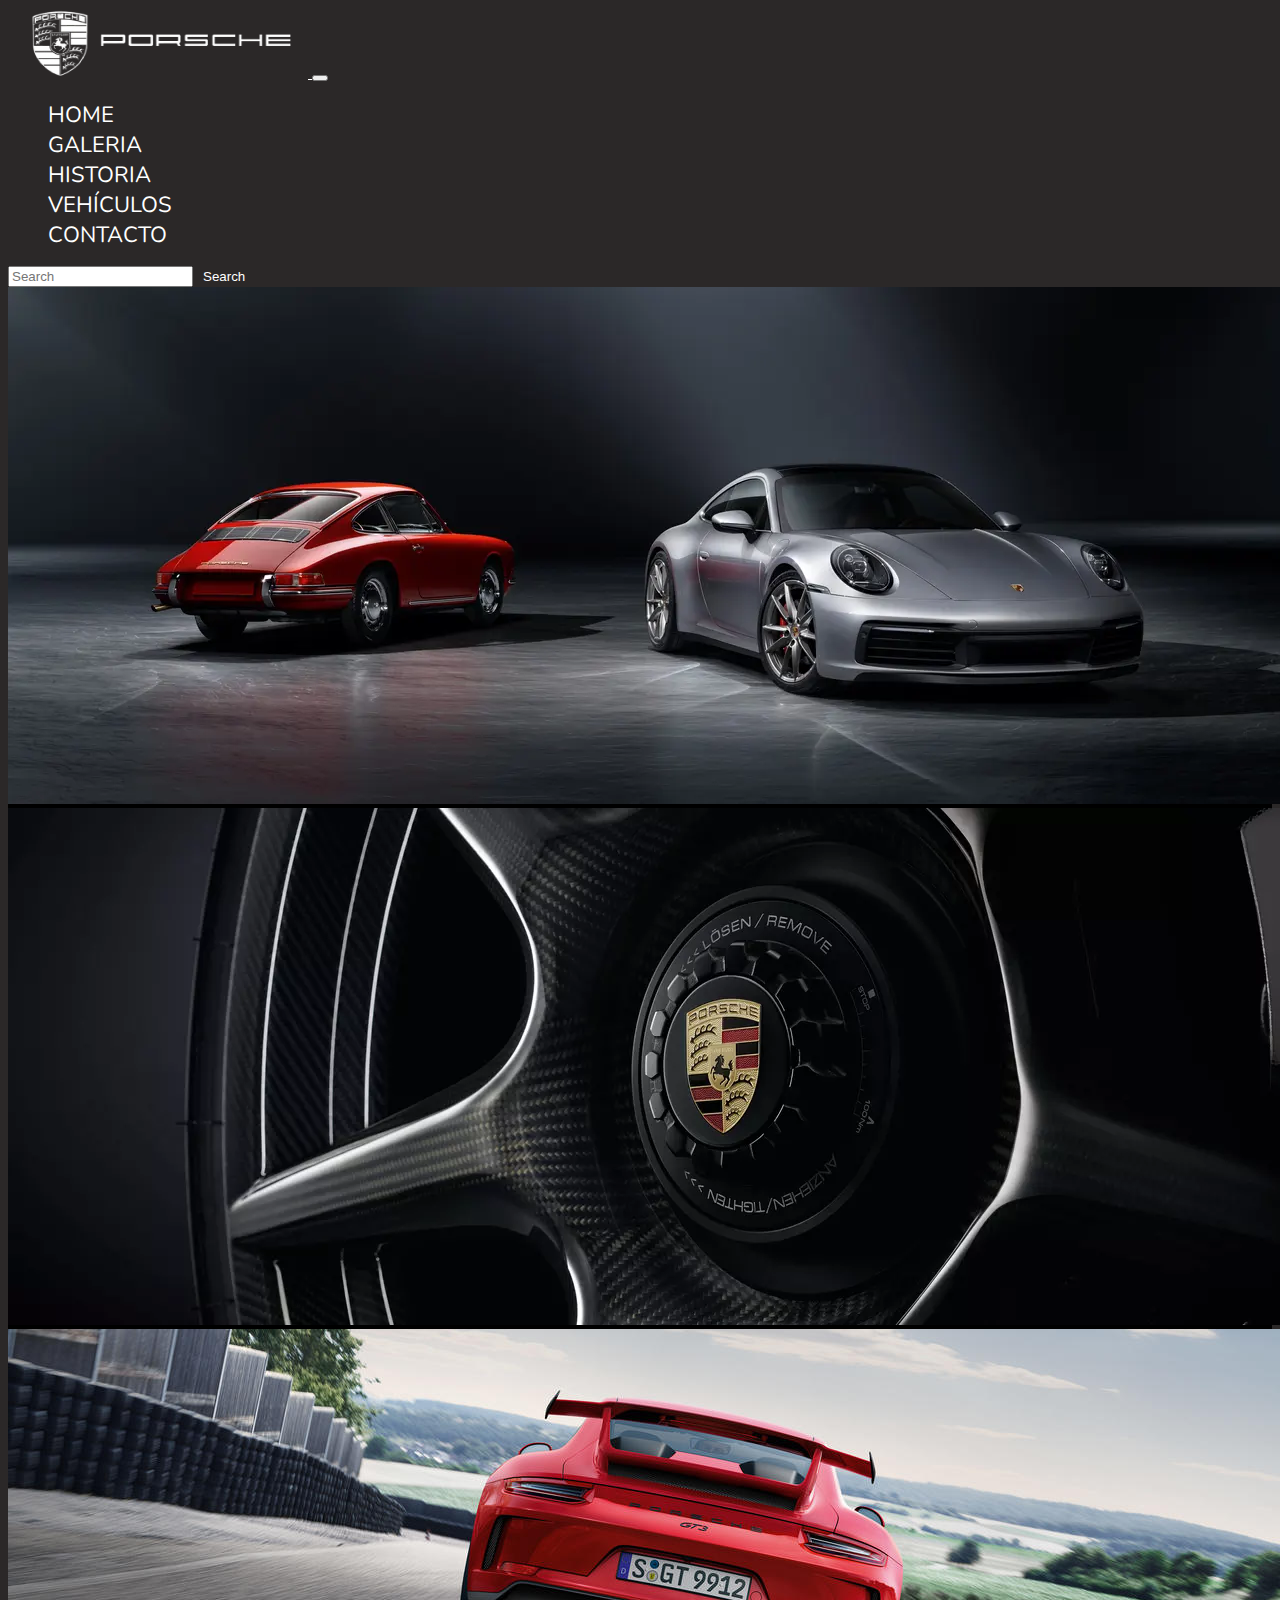
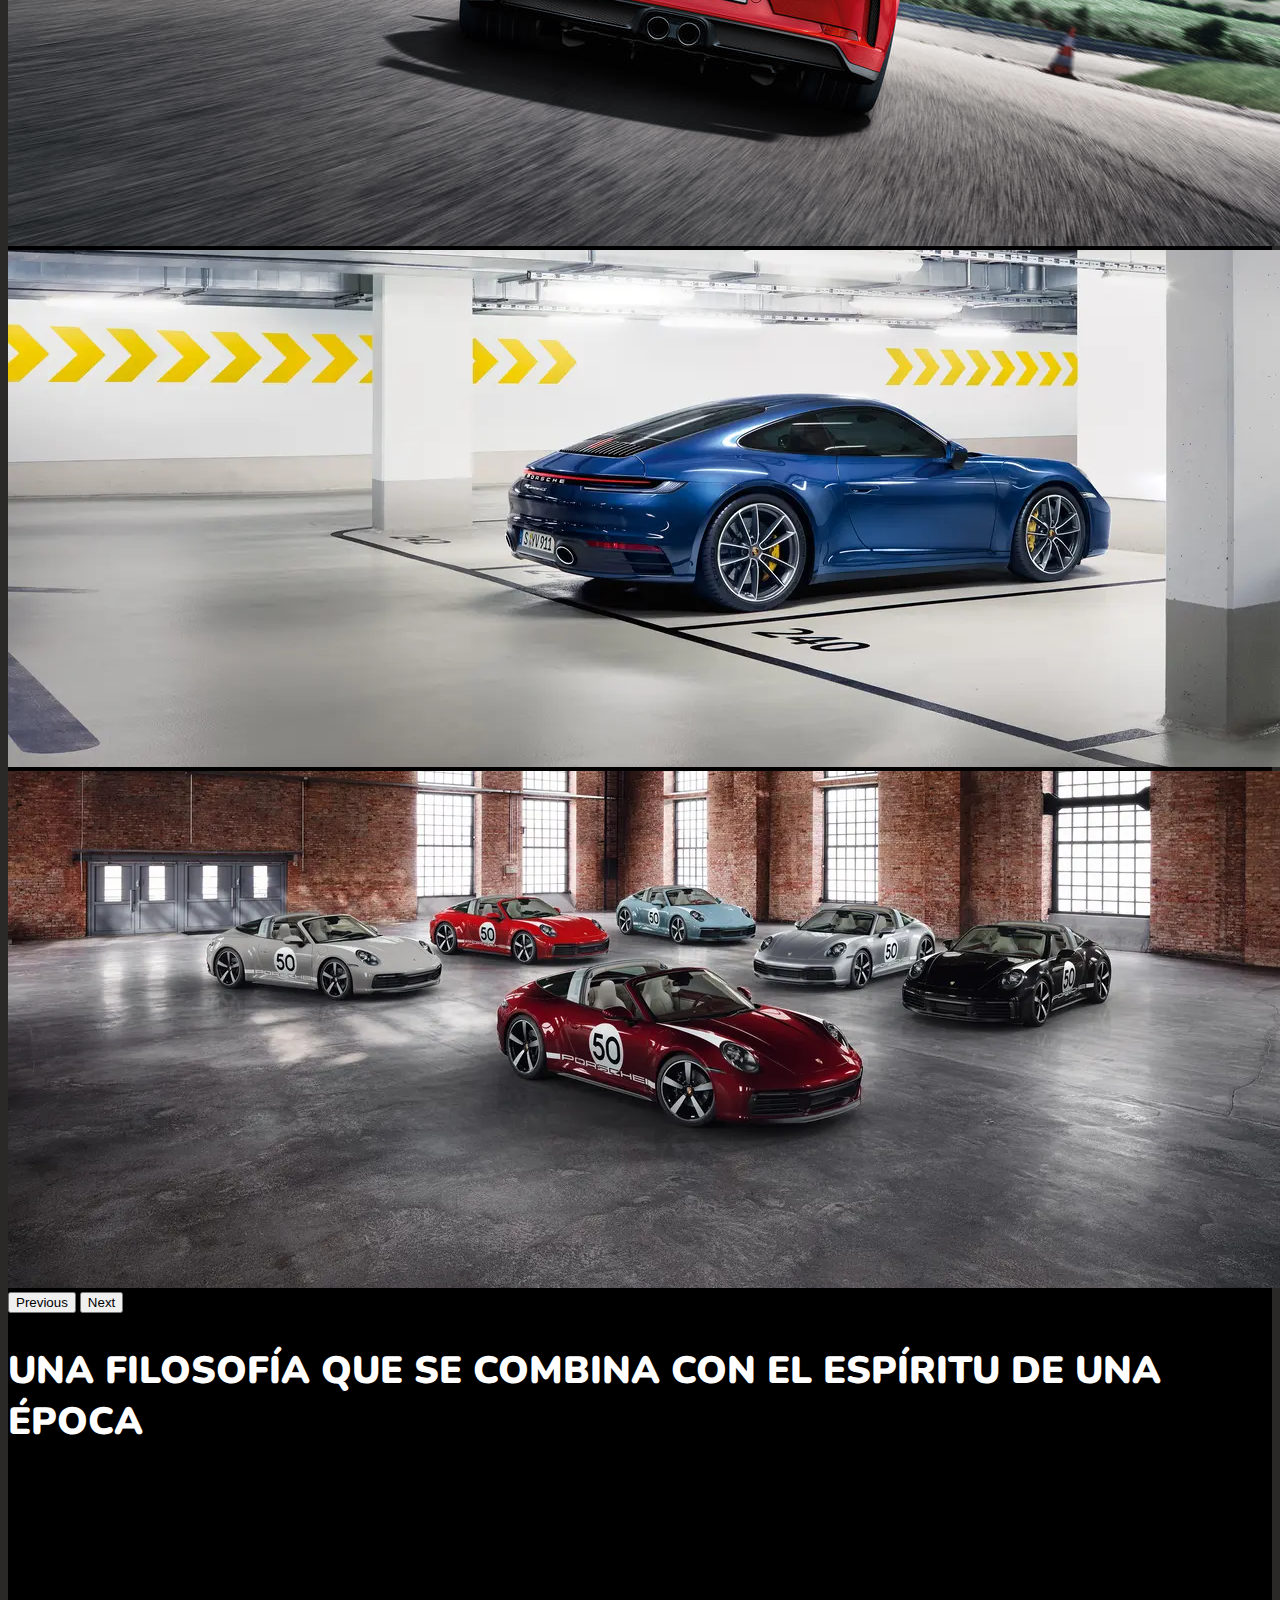
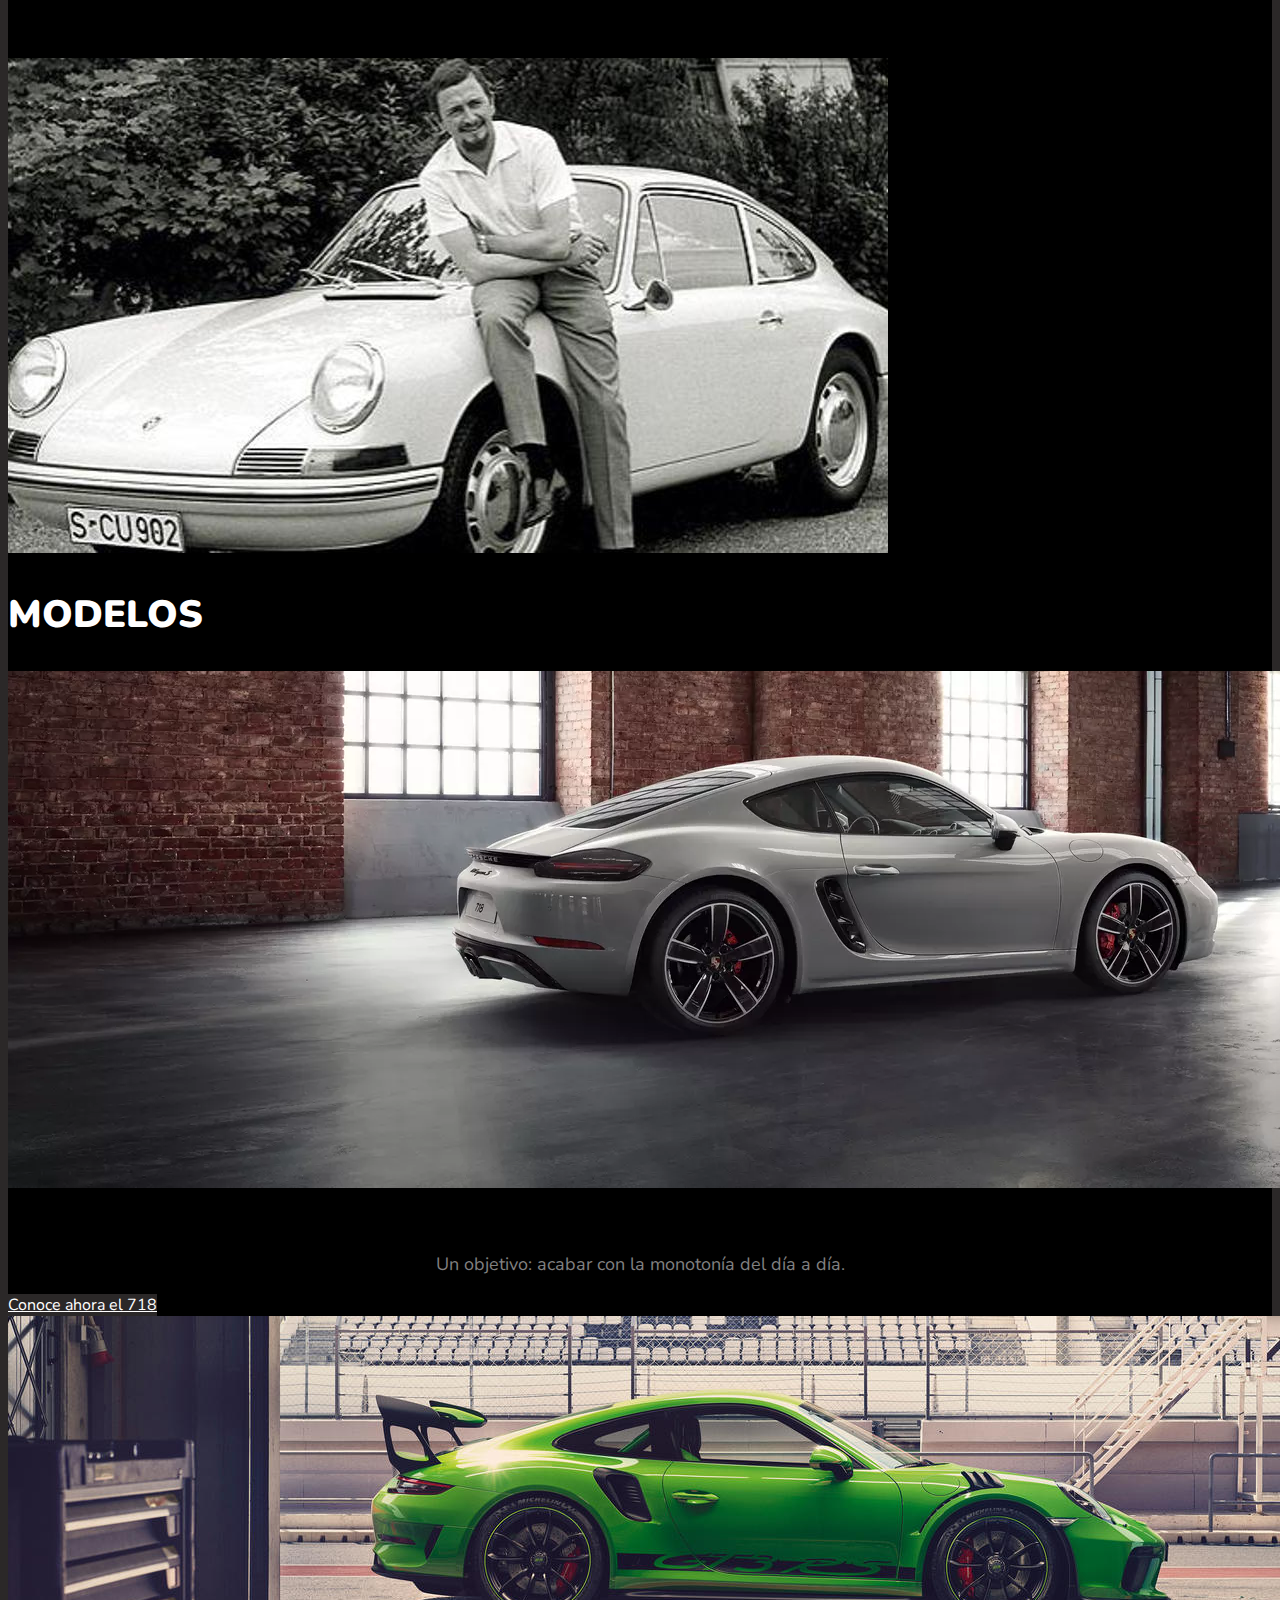
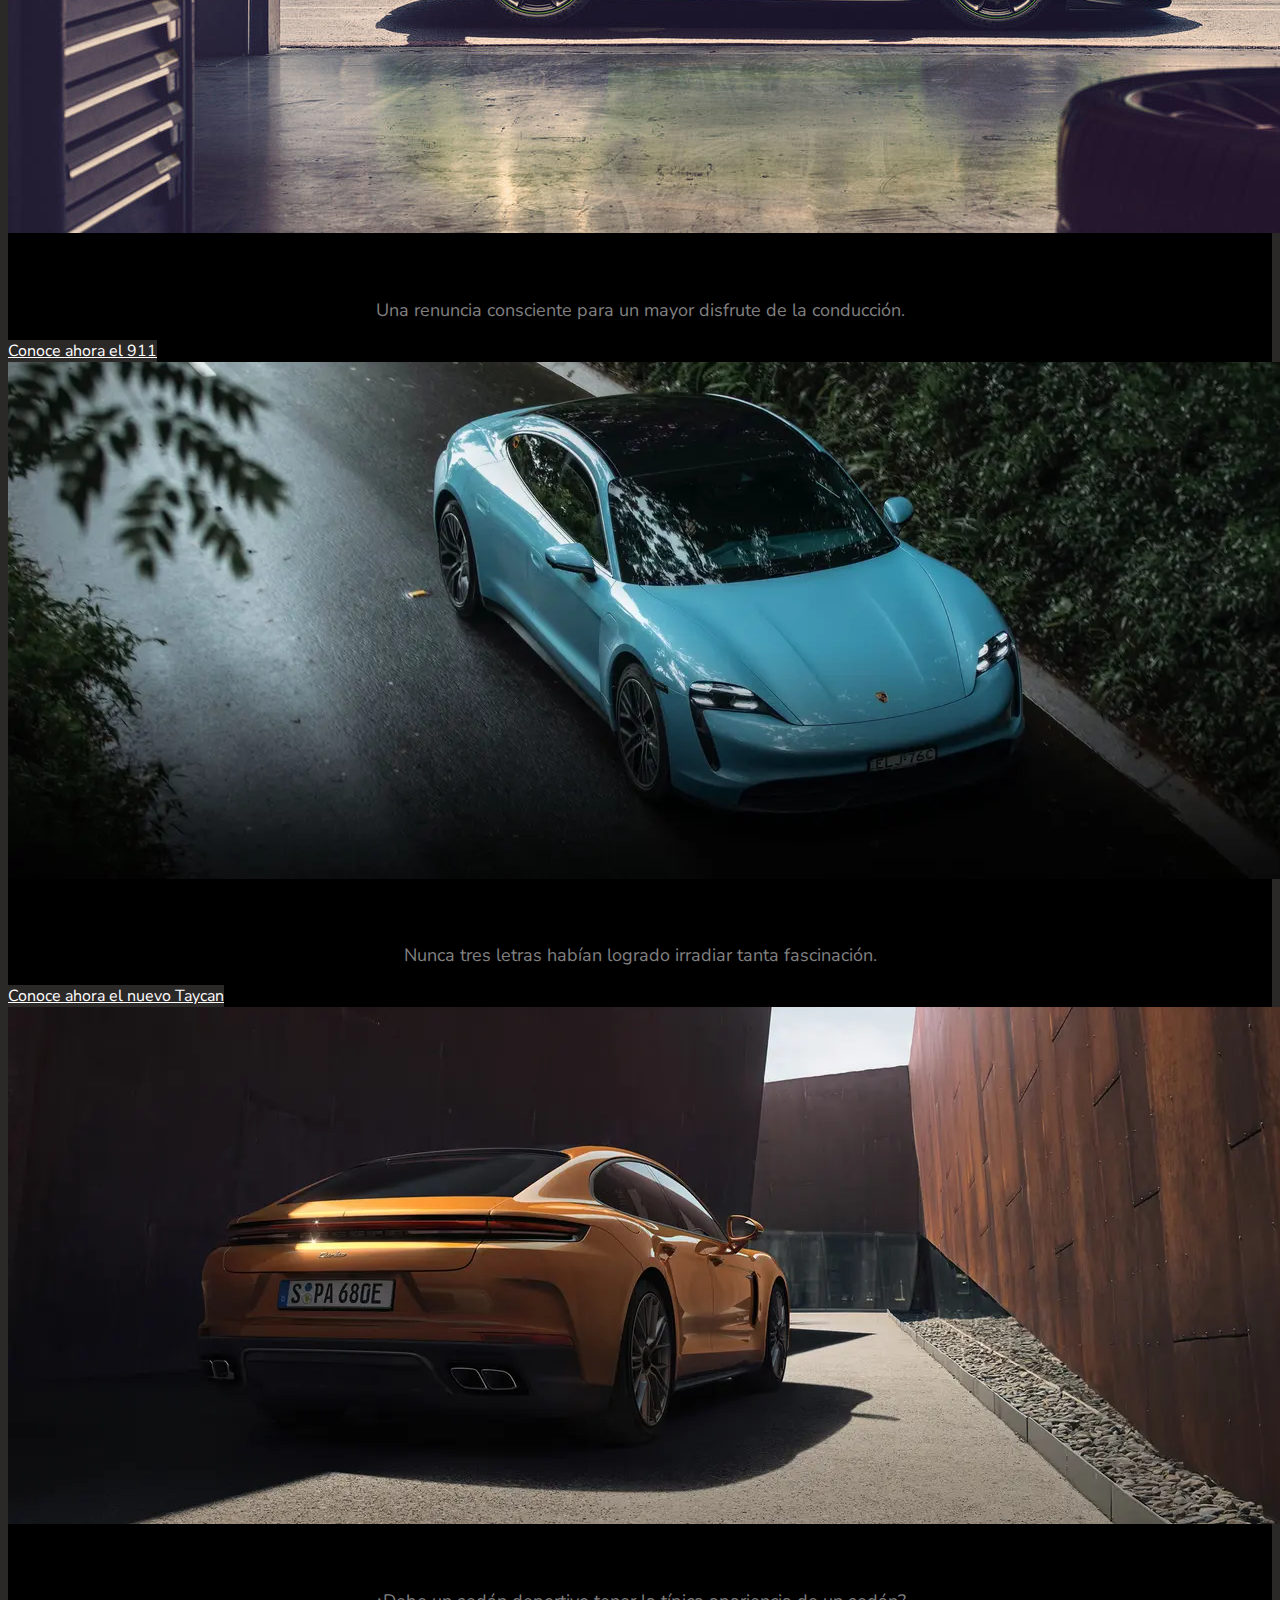
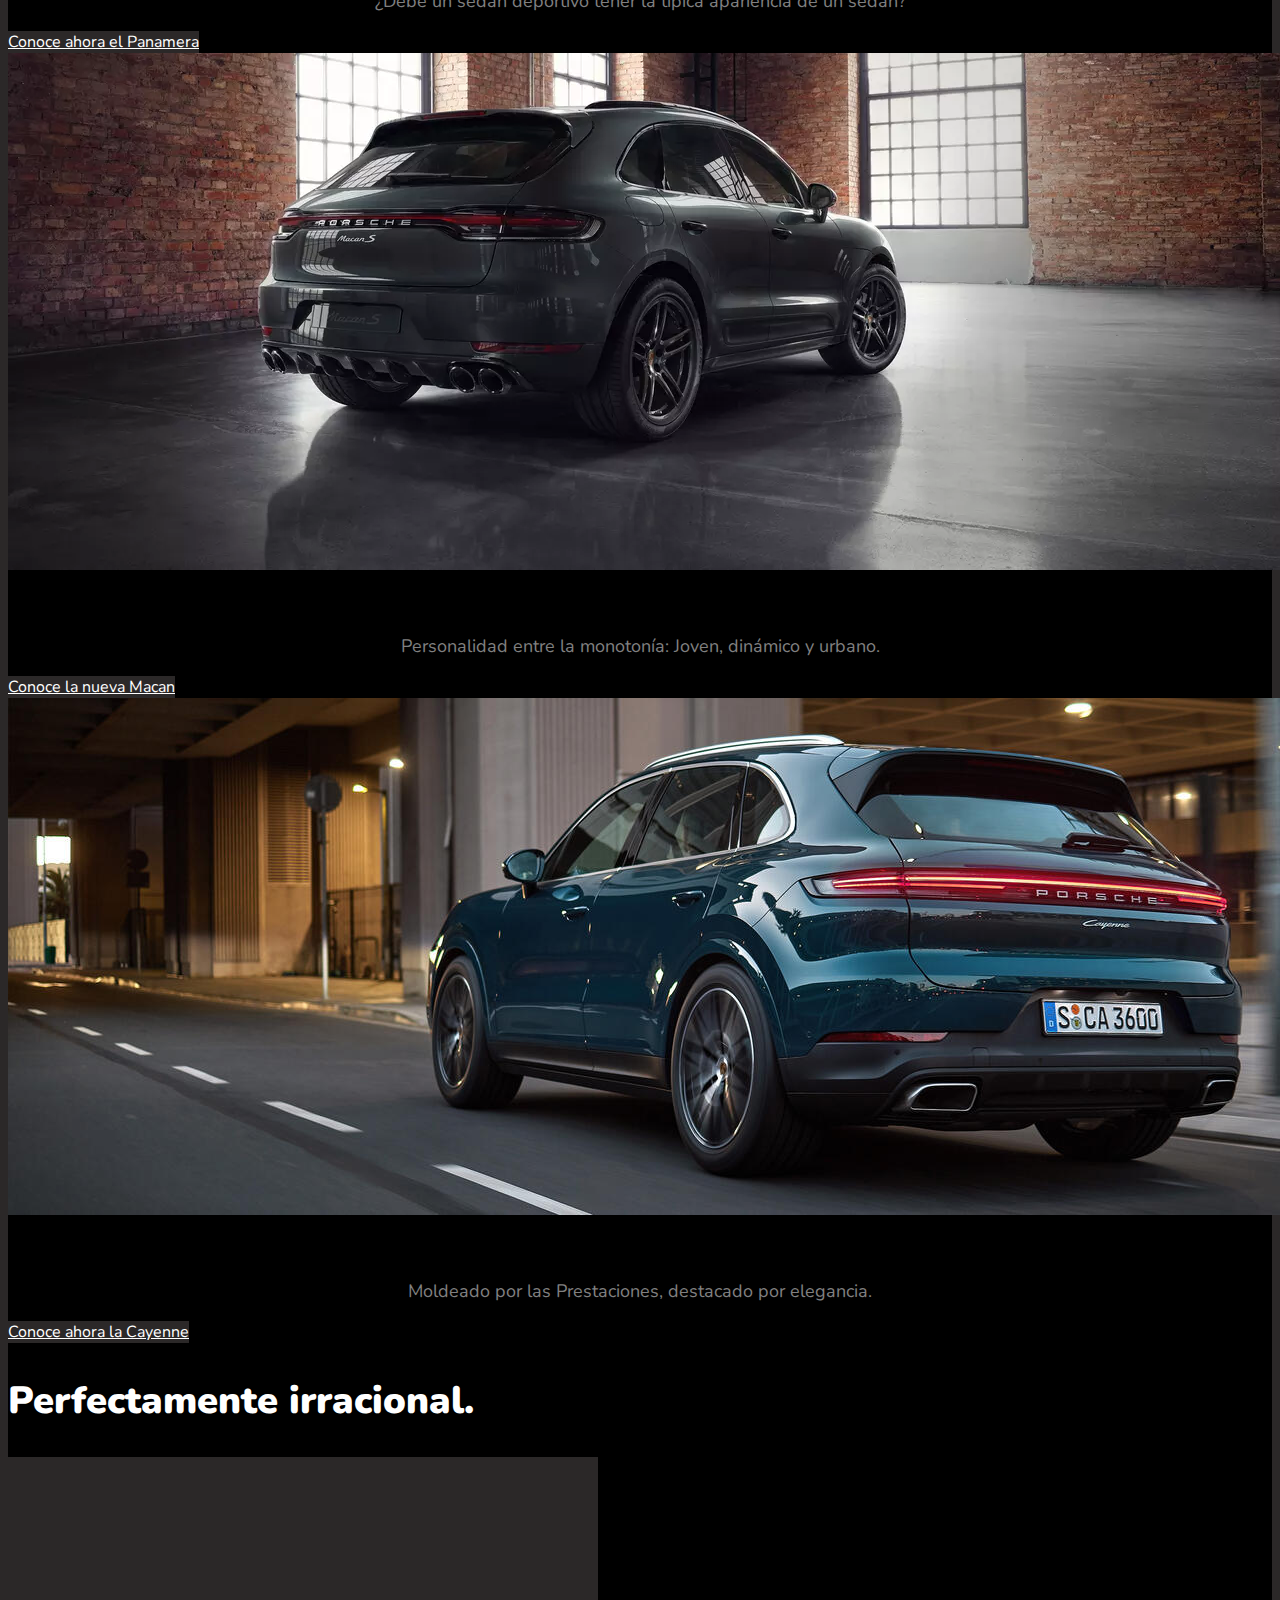
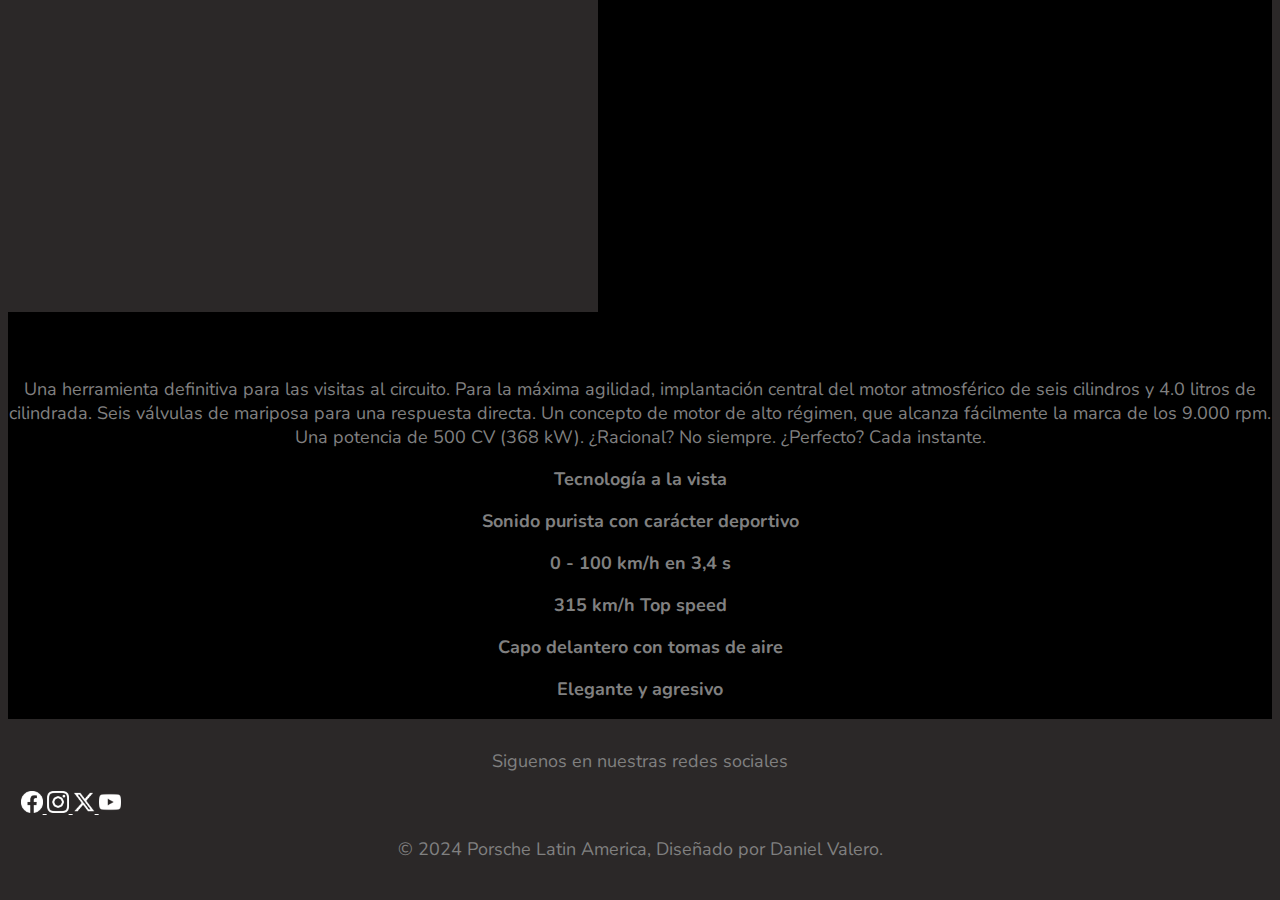
==== commit e25a596c: "History & Contact Update" ====
--- a/index.html
+++ b/index.html
@@ -1,11 +1,10 @@
 <!DOCTYPE html>
-<html lang="es">
+<html lang="es" class="container-fluid">
 
 <head>
     <meta charset="UTF-8">
     <meta name="viewport" content="width=device-width, initial-scale=1.0">
     <title>Porsche</title>
-    <!-- favicon -->
     <link rel="shortcut icon" href="./img/iconos/favicon_logo.png" type="image/x-icon">
     <link href="https://cdn.jsdelivr.net/npm/bootstrap@5.3.2/dist/css/bootstrap.min.css" rel="stylesheet"
         integrity="sha384-T3c6CoIi6uLrA9TneNEoa7RxnatzjcDSCmG1MXxSR1GAsXEV/Dwwykc2MPK8M2HN" crossorigin="anonymous">
@@ -14,13 +13,9 @@
         crossorigin="anonymous"></script>
 </head>
 
-<!-- link a mi hoja de estilos  FORMA RECOMENDADA-->
 <link rel="stylesheet" href="./css/style.css">
-<!-- segunda forma NO RECOMENDAD -->
 <style>
-    /* h2{
-            color: red;
-        } */
+    
 </style>
 </head>
 
@@ -36,7 +31,7 @@
             </button>
             <div class="collapse navbar-collapse" id="navbarTogglerDemo02">
                 <ul class="navbar-nav me-auto mb-2 mb-lg-0">
-                    <li class="nav-item mt-1 ps-5 ms-4 me-4">
+                    <li class="nav-item mt-1 ps-4 me-4">
                         <a class="nav-link active" aria-current="page" href="index.html">HOME</a>
                     </li>
                     <li class="nav-item mt-1 ms-4 me-4">
@@ -53,15 +48,13 @@
                     </li>
                 </ul>
                 <form class="d-flex" role="search">
-                    <input class="form-control me-2" type="search" placeholder="Search" aria-label="Search">
+                    <input class="form-control me-2 ms-4" type="search" placeholder="Search" aria-label="Search">
                     <button class="btn btn-outline-secondary" type="submit">Search</button>
                 </form>
             </div>
         </div>
     </nav>
 
-    <!-- ends nav -->
-    <!-- starts presentation -->
     <header>
         <div id="carouselExampleAutoplaying" class="carousel slide" data-bs-ride="carousel">
             <div class="carousel-inner">
@@ -93,11 +86,10 @@
             </button>
         </div>
     </header>
-    <!-- ends presentation -->
+
     <main>
-        <!-- starts intro -->
         <section class="m-5 p-4">
-            <h1><b>UNA FILOSOFÍA QUE SE COMBINA CON EL ESPÍRITU DE UNA ÉPOCA</b></h1>
+            <h2 class=" text-center"><b>UNA FILOSOFÍA QUE SE COMBINA CON EL ESPÍRITU DE UNA ÉPOCA</b></h2>
 
             <div class="row p-4">
                 <div class="col-sm-6 mb-3 mb-sm-0">
@@ -140,6 +132,7 @@
                                 que se ve reflejada
                                 cada uno de los modelos de porsche.
                             </div>
+                            <div class="card-text p-2">"Drive by Dreams"</div>
                         </div>
                     </div>
                 </div>
@@ -147,16 +140,14 @@
                     <div class="card text-bg-dark">
                         <div class="card-body">
                             <div class="text-center">
-                                <img src="./img/ferdinand_alexander.jpg" class="" alt="..."
-                                    width="770" height="409">
+                                <img src="./img/ferdinand_alexander.jpg" class="img-fluid" alt="...">
                             </div>
                         </div>
                     </div>
                 </div>
             </div>
         </section>
-        <!-- ends intro -->
-        <!-- starts products -->
+        
         <section class="m-5 p-5">
             <h2><b>MODELOS</b></h1>
                 <div class="card-group mt-5">
@@ -180,8 +171,8 @@
                     <div class="card">
                         <img src="img/porsche_taycan.jpg" class="card-img-top" alt="...">
                         <div class="card-body">
-                            <h5 class="card-title">Taycan</h5>
-                            <p class="card-text text-start">Nunca cinco letras habían logrado irradiar tanta
+                            <h5 class="card-title">Taycan GTS</h5>
+                            <p class="card-text text-start">Nunca tres letras habían logrado irradiar tanta
                                 fascinación.</p>
                             <a href="#" class="btn btn-secondary">Conoce ahora el nuevo Taycan</a>
                         </div>
@@ -217,40 +208,47 @@
                     </div>
                 </div>
         </section>
-        <!-- ends products -->
-        <section class=" m-5 p-5">
-            <h2><b>PERFECTAMENTE IRRACIONAL</b></h1>
-                <div class="row">
-                    <div class="col-8 mt-5">
-                        <iframe width="560" height="315"
-                            src="https://www.youtube.com/embed/_ruyhTgEvh0?si=s-n0NDWi9JfESg4Y"
+        
+        <section class="p-5 m-5">
+            <h2 class="mb-5"><b>Perfectamente irracional.</b></h2>
+            <div class="card text-bg-dark mb-3">
+                <div class="row g-0">
+                    <div class="col-md-6">
+                        <iframe class="container-fluid" width="590" height="455"
+                            src="https://www.youtube.com/embed/_ruyhTgEvh0?si=edrUuGLUqcXuzUUN"
                             title="YouTube video player" frameborder="0"
                             allow="accelerometer; autoplay; clipboard-write; encrypted-media; gyroscope; picture-in-picture; web-share"
                             allowfullscreen>
                         </iframe>
                     </div>
-                    <div class="col-4 mt-5">
-                        <p class="text-start">Una herramienta definitiva para las visitas al circuito. Para la máxima
-                            agilidad,
-                            implantación central del motor atmosférico
-                            de seis cilindros y 4.0 litros de cilindrada. Seis válvulas de mariposa para una respuesta
-                            directa. Un concepto de motor de alto
-                            régimen, que alcanza fácilmente la marca de los 9.000 rpm. Una potencia de 500 CV (368 kW).
-                            ¿Racional? No siempre. ¿Perfecto?
-                            Cada instante.</p>
-                        <h3 class="mt-5 pt-5">Tecnología a la vista</h3>
-                        <h3 class="mt-5">Sonido purista con carácter deportivo</h3>
-                        <h3 class="mt-5">0 - 100 km/h en 3,4 s</h3>
-                        <h3 class="mt-5">315 km/h Top speed</h3>
-                        <h3 class="mt-5">Capo delantero con tomas de aire</h3>
-                        </iframe>
-                    </div>
-                </div>
+                    <div class="col-md-6">
+                        <div class="card-body">
+                            <h5 class="card-title mt-3">Porsche 718 Cayman GT4 RS</h5>
+                            <p class="card-text text-start mt-3">Una herramienta definitiva para las visitas al circuito.
+                                Para la máxima
+                                agilidad,
+                                implantación central del motor atmosférico
+                                de seis cilindros y 4.0 litros de cilindrada. Seis válvulas de mariposa para una
+                                respuesta
+                                directa. Un concepto de motor de alto
+                                régimen, que alcanza fácilmente la marca de los 9.000 rpm. Una potencia de 500 CV (368
+                                kW).
+                                ¿Racional? No siempre. ¿Perfecto?
+                                Cada instante.</p>
+                            <p class="card-text text-start mt-5"><b>Tecnología a la vista</b></p>
+                            <p class="card-text text-start mt-1"><b>Sonido purista con carácter deportivo</b></p>
+                            <p class="card-text text-start mt-1"><b>0 - 100 km/h en 3,4 s</b></p>
+                            <p class="card-text text-start mt-1"><b>315 km/h Top speed</b></p>
+                            <p class="card-text text-start mt-1"><b>Capo delantero con tomas de aire</b></p>
+                            <p class="card-text text-start mt-1"><b>Elegante y agresivo</b></p>
+                        </div>
+                    </div>
+                </div>
+            </div>
         </section>
     </main>
-    <!-- starts footer -->
+    
     <footer id="myAdd">
-        <!-- starts social icons -->
         <div>
             <p class="text-center">Siguenos en nuestras redes sociales</p>
             <div class="col text-center">
@@ -269,9 +267,7 @@
             </div>
             <p class="mt-3">© 2024 Porsche Latin America, Diseñado por Daniel Valero.</p>
         </div>
-        <!-- ends social icons -->
     </footer>
-    <!-- ends footer -->
 </body>
 
 </html>--- a/css/style.css
+++ b/css/style.css
@@ -48,11 +48,6 @@
     border: 1cap;
     color: white;
 }
-
-iframe{
-    width: 1000px;
-    height: 600px;
-  }
 /* selectores descendentes */
 .navbar{
     background-color: rgb(43, 40, 40);/* color del fondo */
